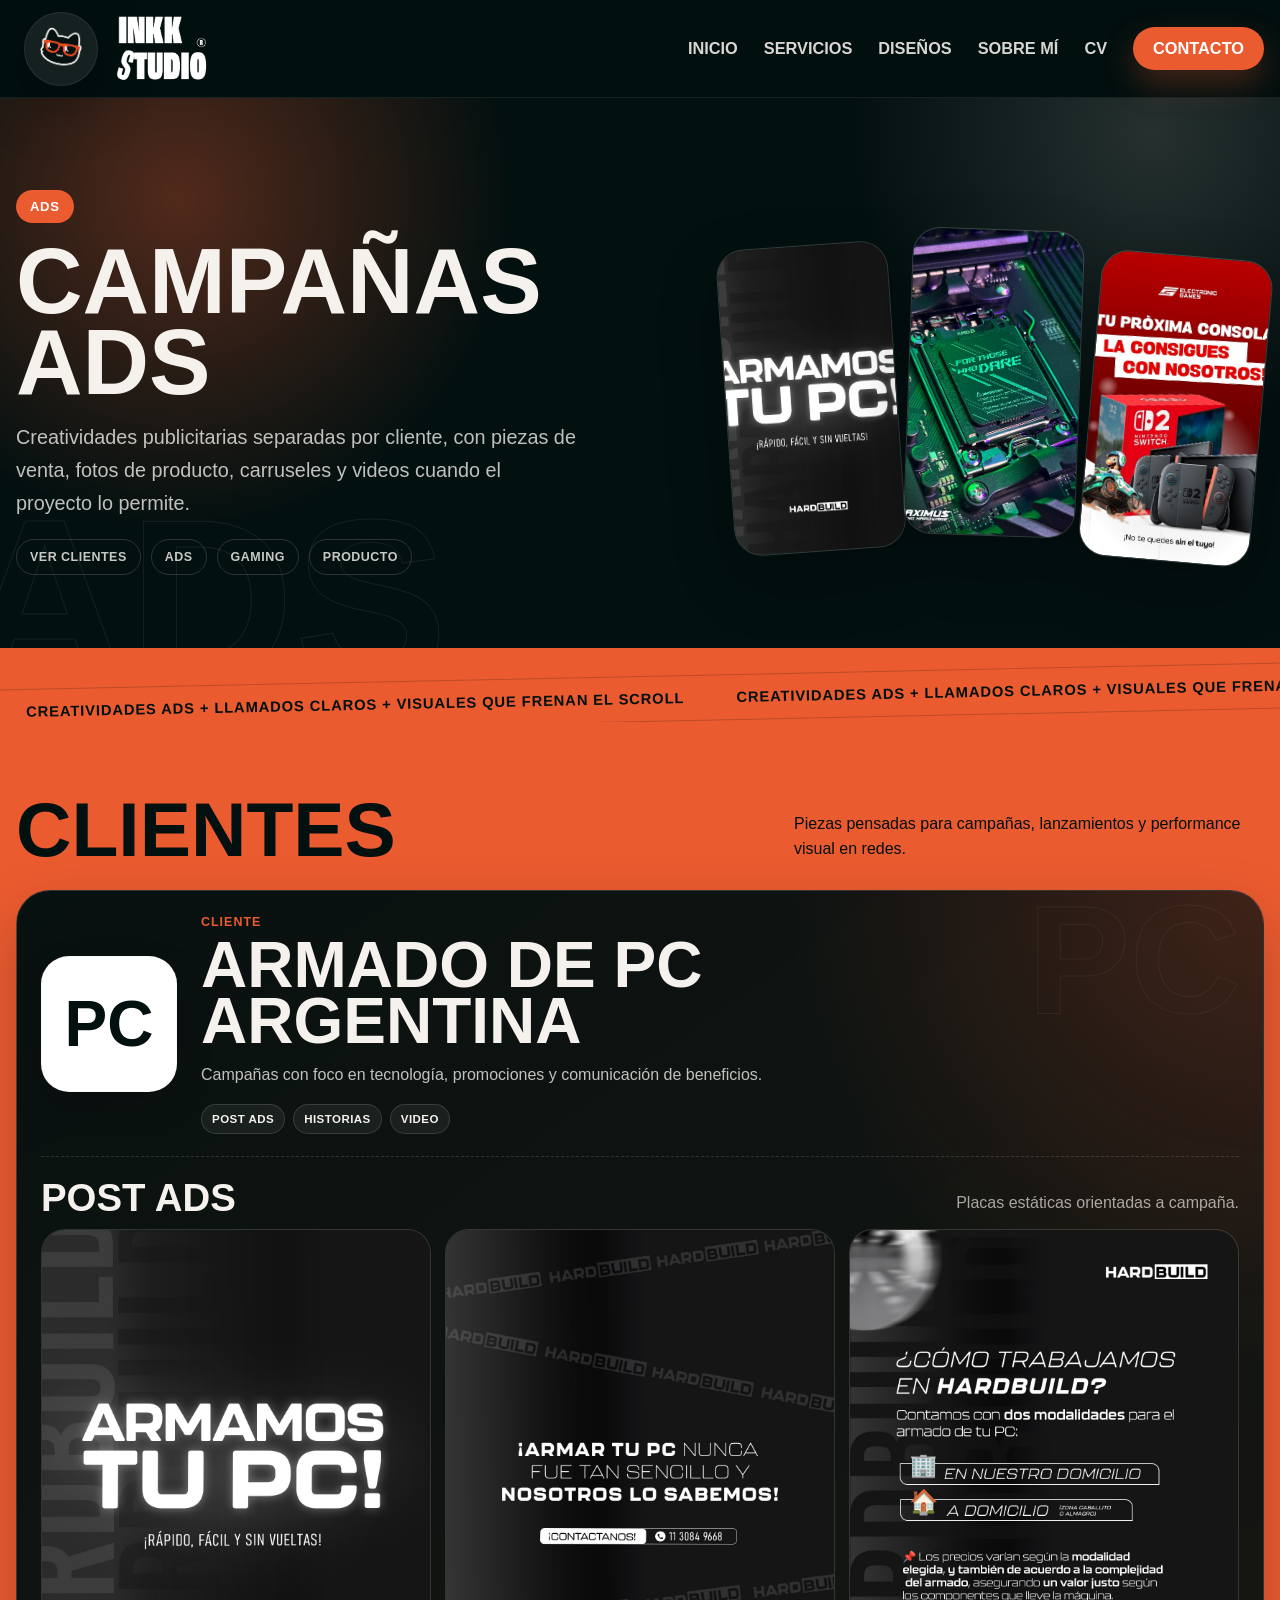
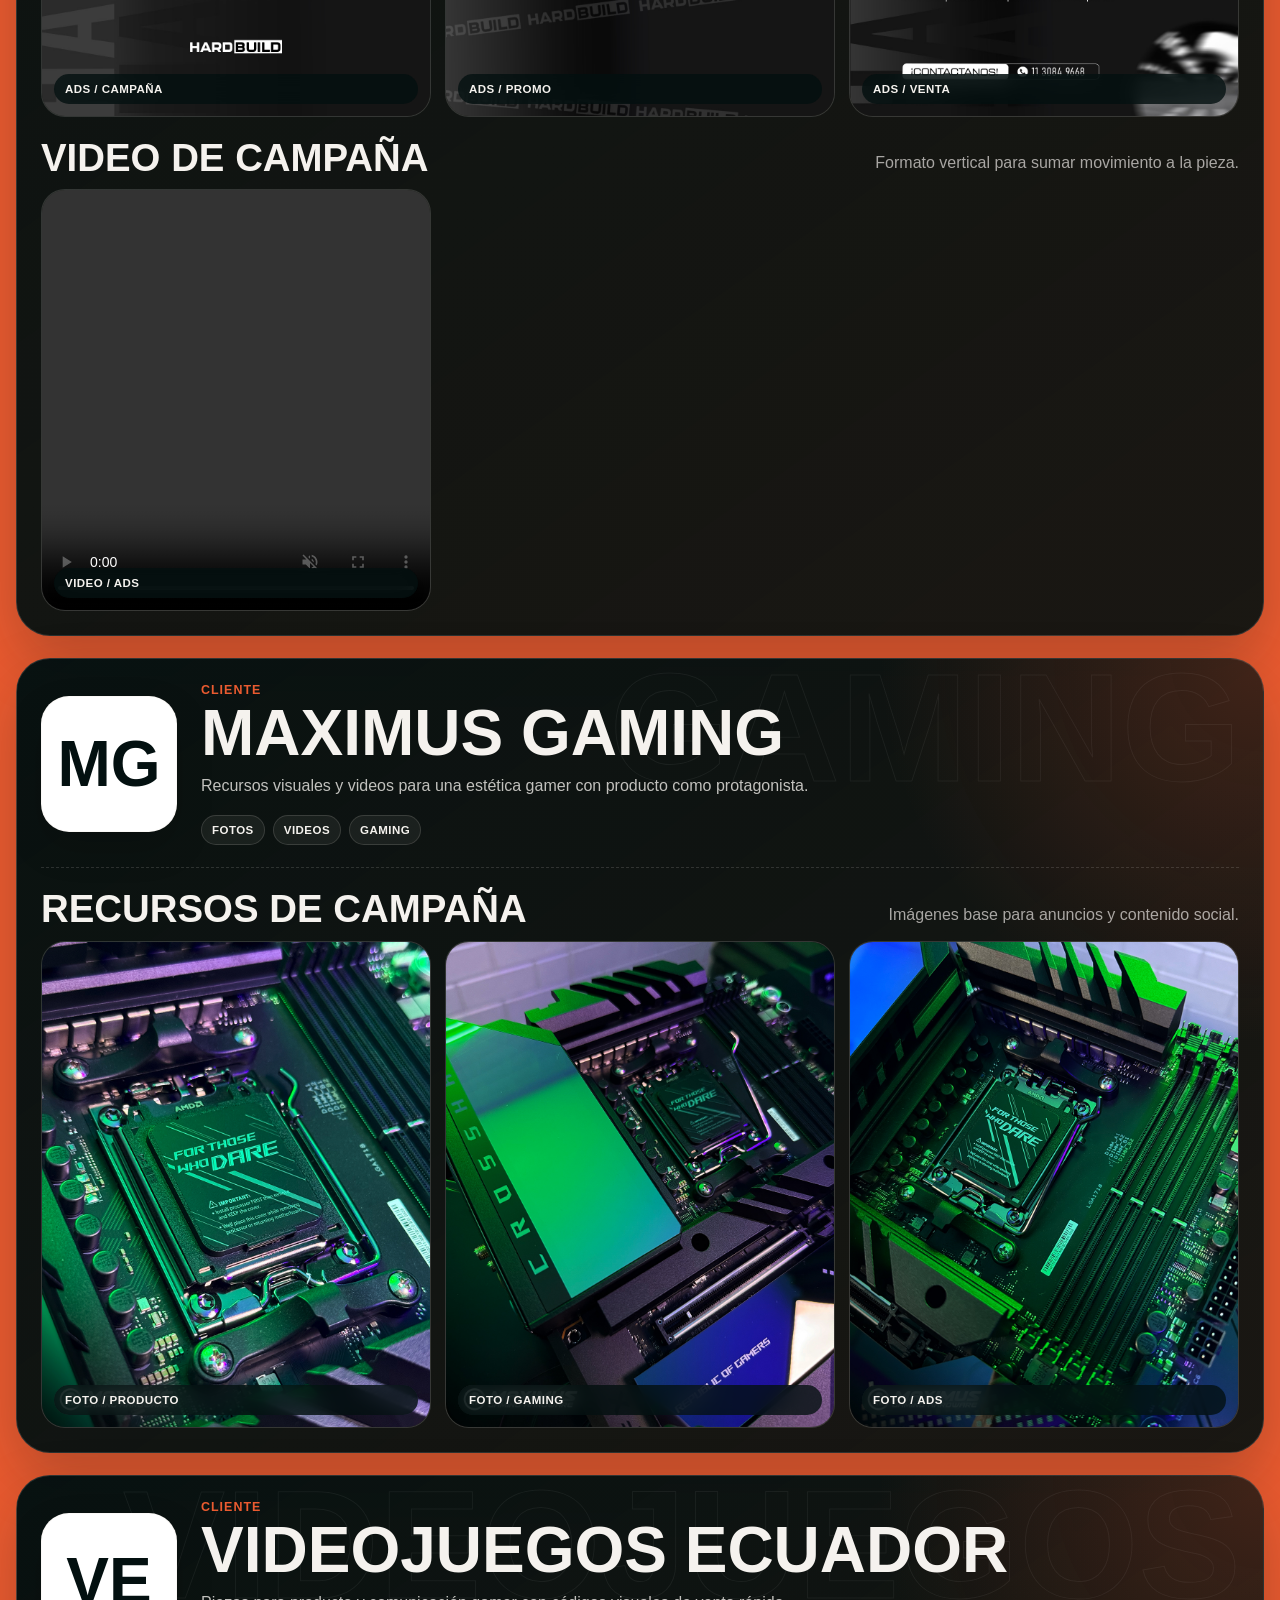
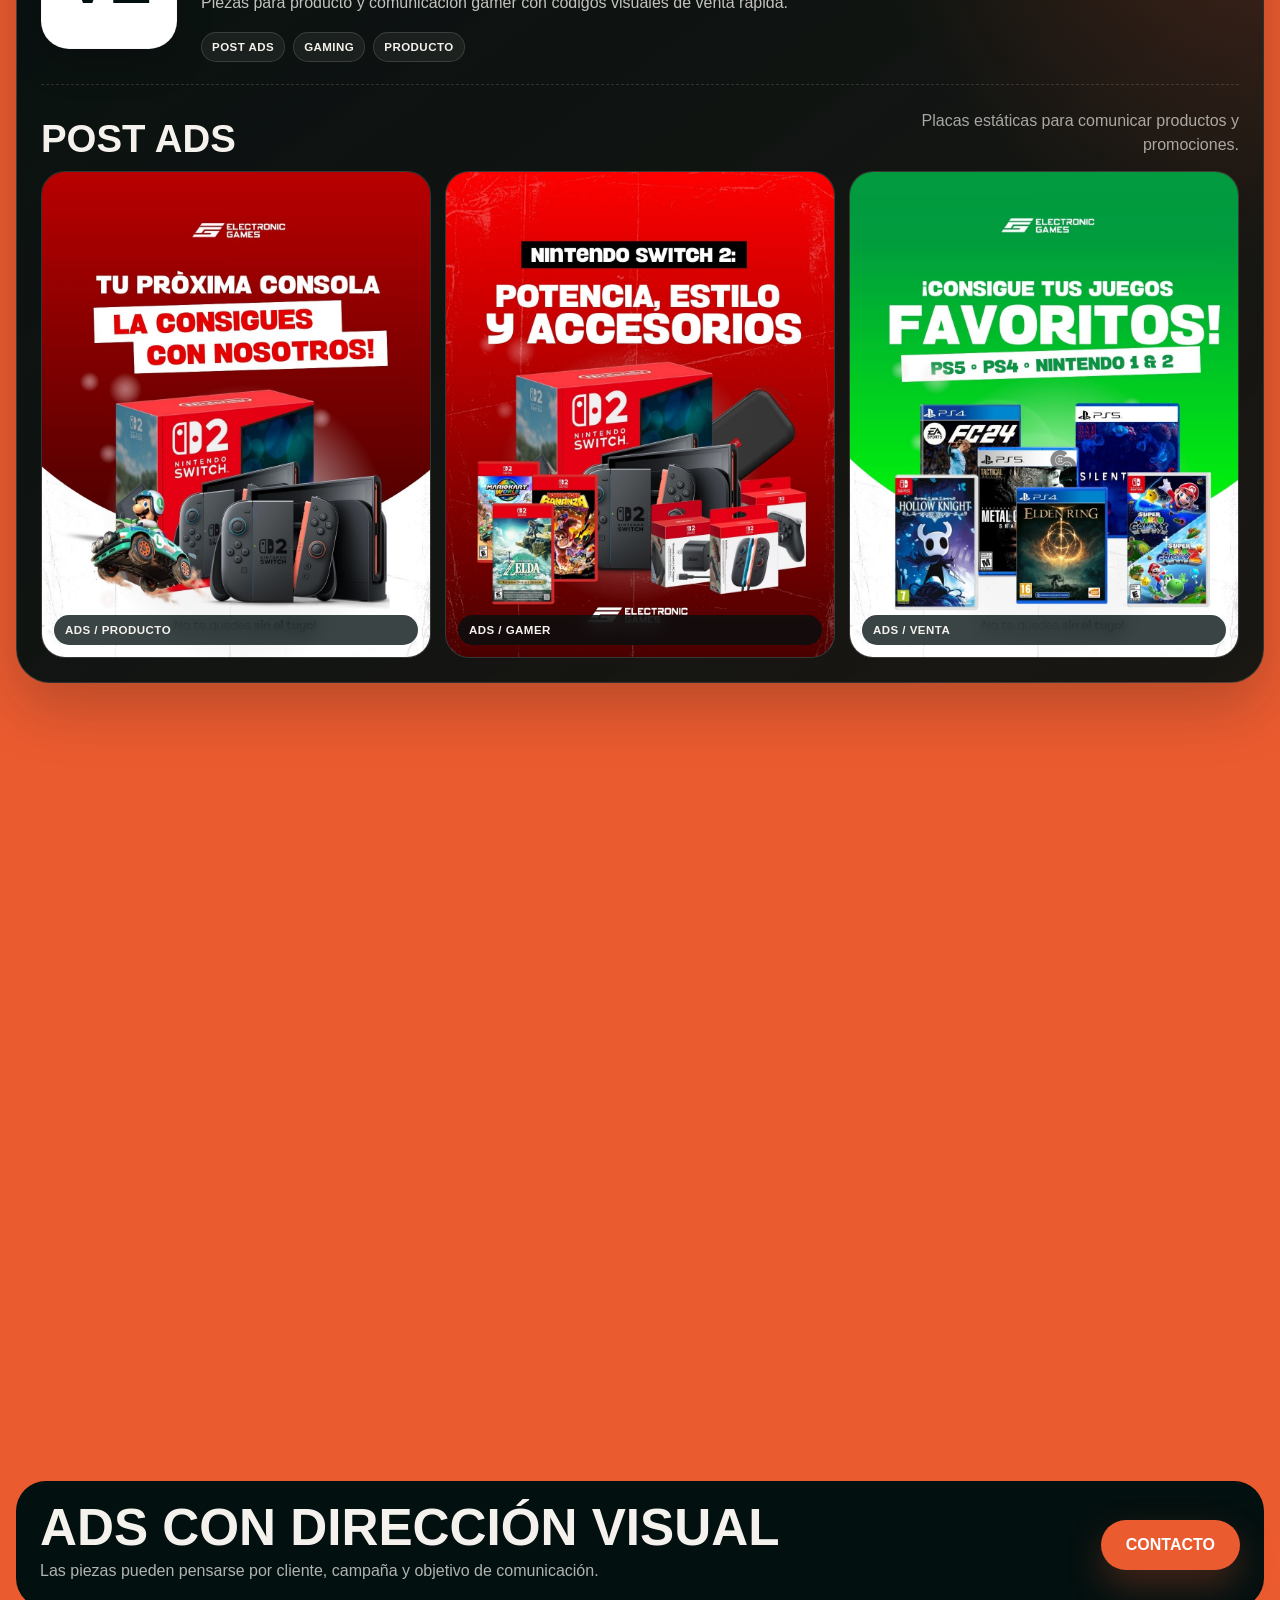
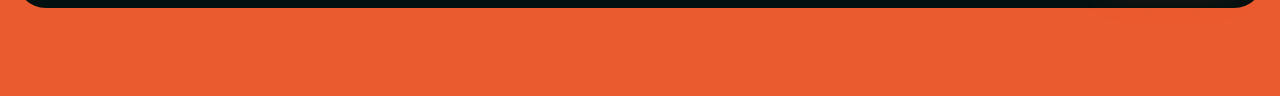
==== servicios/campanas-ads.html @ b358d3f7 "commit inicial" ====
<!DOCTYPE html>
<html lang="es">
<head>
  <meta charset="UTF-8">
  <meta name="viewport" content="width=device-width, initial-scale=1.0">
  <title>Campañas Ads | Inkkstudios_</title>
  <link rel="stylesheet" href="../css/style.css">
  <link rel="stylesheet" href="../css/service-page.css">
</head>
<body class="service-detail">
  <header class="site-header">
    <div class="container nav">
      <a href="../index.html#inicio" class="brand">
        <div class="brand-logo">
          <img src="../assets/gato.png" alt="Logo Inkkstudios_">
        </div>
        <div class="brand-name">
          <img src="../assets/Logo Blanco.png" alt="Inkkstudios_" class="brand-wordmark">
        </div>
      </a>

      <nav class="nav-links">
        <a href="../index.html#inicio">inicio</a>
        <a href="../index.html#servicios">servicios</a>
        <a href="../index.html#disenos">diseños</a>
        <a href="../index.html#sobre-mi">sobre mí</a>
        <a href="../index.html#sobre-mi">cv</a>
        <a href="../index.html#contacto" class="btn-nav">contacto</a>
      </nav>
    </div>
  </header>

  <main>
    <section class="service-hero" data-label="ads">
      <div class="container service-hero-inner">
        <div class="reveal-left">
          <span class="service-eyebrow">ads</span>
          <h1>campañas ads</h1>
          <p>creatividades publicitarias separadas por cliente, con piezas de venta, fotos de producto, carruseles y videos cuando el proyecto lo permite.</p>
          <div class="service-hero-actions">
            <a href="#clientes" class="service-pill">ver clientes</a>
            <span class="service-pill">ads</span>
            <span class="service-pill">gaming</span>
            <span class="service-pill">producto</span>
          </div>
        </div>
        <div class="service-hero-preview reveal-right" aria-hidden="true">
          <img src="../assets/proyectos/Armado de pc (Arg)/Post/1.jpg" alt="">
          <img src="../assets/proyectos/Maximus gaming (Argentina)/fotos/1.jpg" alt="">
          <img src="../assets/proyectos/Videojuegos (Ecuador)/Post/1.jpg" alt="">
        </div>
      </div>
    </section>

    <section class="service-note" aria-hidden="true">
      <div class="service-note-strip">
        <div class="service-note-track">
          <span>creatividades ads + llamados claros + visuales que frenan el scroll</span>
          <span>creatividades ads + llamados claros + visuales que frenan el scroll</span>
          <span>creatividades ads + llamados claros + visuales que frenan el scroll</span>
          <span>creatividades ads + llamados claros + visuales que frenan el scroll</span>
        </div>
      </div>
    </section>

    <section class="service-clients" id="clientes">
      <div class="container">
        <div class="service-gallery-head reveal">
          <h2>clientes</h2>
          <p>piezas pensadas para campañas, lanzamientos y performance visual en redes.</p>
        </div>

        <article class="client-work reveal" data-client="pc">
          <div class="client-head">
            <div class="client-logo-slot"><span>PC</span></div>
            <div class="client-copy">
              <span class="client-kicker">cliente</span>
              <h2>Armado de PC Argentina</h2>
              <p>campañas con foco en tecnología, promociones y comunicación de beneficios.</p>
              <div class="client-tags">
                <span>post ads</span>
                <span>historias</span>
                <span>video</span>
              </div>
            </div>
          </div>
          <div class="client-block">
            <div class="client-block-title">
              <h3>post ads</h3>
              <p>placas estáticas orientadas a campaña.</p>
            </div>
            <div class="work-grid">
              <figure class="work-card tall">
                <img src="../assets/proyectos/Armado de pc (Arg)/Post/1.jpg" alt="Campaña armado de PC" loading="lazy">
                <figcaption>ads / campaña</figcaption>
              </figure>
              <figure class="work-card">
                <img src="../assets/proyectos/Armado de pc (Arg)/Post/2.jpg" alt="Post campaña PC" loading="lazy">
                <figcaption>ads / promo</figcaption>
              </figure>
              <figure class="work-card">
                <img src="../assets/proyectos/Armado de pc (Arg)/Post/4.jpg" alt="Creatividad campaña PC" loading="lazy">
                <figcaption>ads / venta</figcaption>
              </figure>
            </div>
          </div>
          <div class="client-block">
            <div class="client-block-title">
              <h3>video de campaña</h3>
              <p>formato vertical para sumar movimiento a la pieza.</p>
            </div>
            <div class="work-grid video-grid">
              <figure class="work-card">
                <video controls playsinline preload="auto">
                  <source src="../assets/proyectos/Armado de pc (Arg)/Video/1080 x 1920 (1).mp4" type="video/mp4">
                </video>
                <figcaption>video / ads</figcaption>
              </figure>
            </div>
          </div>
        </article>

        <article class="client-work reveal" data-client="gaming">
          <div class="client-head">
            <div class="client-logo-slot"><span>MG</span></div>
            <div class="client-copy">
              <span class="client-kicker">cliente</span>
              <h2>Maximus Gaming</h2>
              <p>recursos visuales y videos para una estética gamer con producto como protagonista.</p>
              <div class="client-tags">
                <span>fotos</span>
                <span>videos</span>
                <span>gaming</span>
              </div>
            </div>
          </div>
          <div class="client-block">
            <div class="client-block-title">
              <h3>recursos de campaña</h3>
              <p>imágenes base para anuncios y contenido social.</p>
            </div>
            <div class="work-grid">
              <figure class="work-card">
                <img src="../assets/proyectos/Maximus gaming (Argentina)/fotos/1.jpg" alt="Foto campaña gaming" loading="lazy">
                <figcaption>foto / producto</figcaption>
              </figure>
              <figure class="work-card">
                <img src="../assets/proyectos/Maximus gaming (Argentina)/fotos/2.jpg" alt="Foto gaming" loading="lazy">
                <figcaption>foto / gaming</figcaption>
              </figure>
              <figure class="work-card">
                <img src="../assets/proyectos/Maximus gaming (Argentina)/fotos/3.jpg" alt="Foto producto gaming" loading="lazy">
                <figcaption>foto / ads</figcaption>
              </figure>
            </div>
          </div>
        </article>

        <article class="client-work reveal" data-client="videojuegos">
          <div class="client-head">
            <div class="client-logo-slot"><span>VE</span></div>
            <div class="client-copy">
              <span class="client-kicker">cliente</span>
              <h2>Videojuegos Ecuador</h2>
              <p>piezas para producto y comunicación gamer con códigos visuales de venta rápida.</p>
              <div class="client-tags">
                <span>post ads</span>
                <span>gaming</span>
                <span>producto</span>
              </div>
            </div>
          </div>
          <div class="client-block">
            <div class="client-block-title">
              <h3>post ads</h3>
              <p>placas estáticas para comunicar productos y promociones.</p>
            </div>
            <div class="work-grid">
              <figure class="work-card">
                <img src="../assets/proyectos/Videojuegos (Ecuador)/Post/1.jpg" alt="Post videojuegos Ecuador" loading="lazy">
                <figcaption>ads / producto</figcaption>
              </figure>
              <figure class="work-card">
                <img src="../assets/proyectos/Videojuegos (Ecuador)/Post/2.jpg" alt="Post gaming Ecuador" loading="lazy">
                <figcaption>ads / gamer</figcaption>
              </figure>
              <figure class="work-card">
                <img src="../assets/proyectos/Videojuegos (Ecuador)/Post/5.jpg" alt="Post producto videojuegos" loading="lazy">
                <figcaption>ads / venta</figcaption>
              </figure>
            </div>
          </div>
        </article>

        <article class="client-work reveal" data-client="carrusel">
          <div class="client-head">
            <div class="client-logo-slot"><span>VA</span></div>
            <div class="client-copy">
              <span class="client-kicker">cliente</span>
              <h2>Videojuegos Argentina</h2>
              <p>carruseles de campaña agrupados en una misma tarjeta para leer el flujo de slides.</p>
              <div class="client-tags">
                <span>carrusel</span>
                <span>slice</span>
                <span>campaña</span>
              </div>
            </div>
          </div>
          <div class="client-block">
            <div class="client-block-title">
              <h3>carrusel de campaña</h3>
              <p>varios slides pertenecen al mismo post.</p>
            </div>
            <div class="work-grid">
              <figure class="work-card wide carousel-card">
                <div class="carousel-strip">
                  <img src="../assets/proyectos/Videojuegos (arg) (1)/Post/Carrusel 4/Sin-título-1_01.jpg" alt="Slice 1 carrusel campaña" loading="lazy">
                  <img src="../assets/proyectos/Videojuegos (arg) (1)/Post/Carrusel 4/Sin-título-1_02.jpg" alt="Slice 2 carrusel campaña" loading="lazy">
                  <img src="../assets/proyectos/Videojuegos (arg) (1)/Post/Carrusel 4/Sin-título-1_03.jpg" alt="Slice 3 carrusel campaña" loading="lazy">
                  <img src="../assets/proyectos/Videojuegos (arg) (1)/Post/Carrusel 4/Sin-título-1_04.jpg" alt="Slice 4 carrusel campaña" loading="lazy">
                </div>
                <figcaption>carrusel / campaña</figcaption>
              </figure>
            </div>
          </div>
        </article>
      </div>
    </section>

    <section class="service-end">
      <div class="container">
        <div class="service-end-box">
          <div>
            <h2>ads con dirección visual</h2>
            <p>las piezas pueden pensarse por cliente, campaña y objetivo de comunicación.</p>
          </div>
          <a href="../index.html#contacto" class="btn btn-primary">contacto</a>
        </div>
      </div>
    </section>
  </main>

  <script src="../js/service-page.js"></script>
</body>
</html>
---- css/style.css ----
:root{
      --primary:#eb5b30;
      --dark:#031010;
      --light:#f5f2ee;
      --gray:#565555;
      --white:#ffffff;
      --surface:rgba(245,242,238,0.04);
      --border:rgba(245,242,238,0.08);
      --shadow:0 20px 60px rgba(0,0,0,0.28);
      --radius:28px;
      --transition:0.35s ease;
      --max-width:1320px;
      --header-h:88px;

      --font-title:"Roc Grotesk Condensed Heavy","Impact","Haettenschweiler","Arial Narrow",sans-serif;
      --font-subtitle:"Roc Grotesk Condensed Medium","Arial Narrow","Segoe UI Condensed","Roboto Condensed",sans-serif;
      --font-body:"Roc Grotesk Condensed Light","Segoe UI",Arial,sans-serif;

      --weight-title:900;
      --weight-subtitle:600;
      --weight-body:400;
    }

    *{
      margin:0;
      padding:0;
      box-sizing:border-box;
    }

    html{
      scroll-behavior:smooth;
    }

    body{
      font-family:var(--font-body);
      font-weight:var(--weight-body);
      background:var(--dark);
      color:var(--light);
      overflow-x:hidden;
      text-rendering:optimizeLegibility;
    }

    a{
      color:inherit;
      text-decoration:none;
    }

    img, video{
      display:block;
      max-width:100%;
    }

    p::first-letter{
      text-transform:uppercase;
    }

    .container{
      width:min(100% - 32px, var(--max-width));
      margin:0 auto;
    }

    /* Fondo */
    .bg-grid{
      position:fixed;
      inset:0;
      pointer-events:none;
      z-index:-4;
      background-image:
        linear-gradient(rgba(245,242,238,0.03) 1px, transparent 1px),
        linear-gradient(90deg, rgba(245,242,238,0.03) 1px, transparent 1px);
      background-size:38px 38px;
    }

    .blob{
      position:fixed;
      border-radius:50%;
      filter:blur(95px);
      opacity:0.22;
      pointer-events:none;
      z-index:-3;
      animation:blobFloat 10s ease-in-out infinite;
    }

    .blob.one{
      width:340px;
      height:340px;
      background:rgba(235,91,48,0.55);
      top:4%;
      left:-100px;
    }

    .blob.two{
      width:280px;
      height:280px;
      background:rgba(235,91,48,0.22);
      bottom:6%;
      right:-60px;
      animation-delay:1.2s;
    }

    .astronaut-rig{
      --astronaut-start:var(--header-h);
      --astronaut-y:0px;
      --astronaut-rope:42px;
      position:fixed;
      top:var(--astronaut-start);
      right:clamp(12px, 4vw, 70px);
      z-index:4;
      width:clamp(104px, 13vw, 196px);
      height:0;
      pointer-events:none;
    }

    .astronaut-rope{
      position:absolute;
      top:calc(var(--astronaut-start) * -1);
      left:50%;
      width:4px;
      height:calc(var(--astronaut-start) + var(--astronaut-rope));
      border-radius:999px;
      background:linear-gradient(
        180deg,
        rgba(245,242,238,0.18),
        rgba(245,242,238,0.86) 16%,
        rgba(235,91,48,0.92)
      );
      box-shadow:0 0 0 6px rgba(245,242,238,0.04);
      transform:translateX(-50%);
    }

    .scroll-astronaut{
      position:absolute;
      top:0;
      left:50%;
      width:100%;
      opacity:.82;
      filter:drop-shadow(0 24px 32px rgba(0,0,0,0.28));
      animation:astronautFloat 5.2s ease-in-out infinite;
      transform-origin:top center;
    }

    .scroll-astronaut img{
      width:100%;
      height:auto;
    }

    @keyframes blobFloat{
      0%,100%{transform:translate(0,0) scale(1);}
      50%{transform:translate(24px,-20px) scale(1.08);}
    }

    @keyframes astronautFloat{
      0%,100%{
        transform:
          translate3d(-50%, var(--astronaut-y), 0)
          rotate(-2deg);
      }
      50%{
        transform:
          translate3d(-50%, calc(var(--astronaut-y) - 13px), 0)
          rotate(2deg);
      }
    }

    /* Animaciones scroll */
    .reveal{
      opacity:0;
      transform:translateY(56px);
      transition:opacity .9s ease, transform .9s ease;
      will-change:opacity, transform;
    }

    .reveal-left{
      opacity:0;
      transform:translateX(-56px);
      transition:opacity .9s ease, transform .9s ease;
      will-change:opacity, transform;
    }

    .reveal-right{
      opacity:0;
      transform:translateX(56px);
      transition:opacity .9s ease, transform .9s ease;
      will-change:opacity, transform;
    }

    .reveal-scale{
      opacity:0;
      transform:scale(.94);
      transition:opacity .9s ease, transform .9s ease;
      will-change:opacity, transform;
    }

    .visible{
      opacity:1 !important;
      transform:none !important;
    }

    .delay-1{ transition-delay:.08s; }
    .delay-2{ transition-delay:.16s; }
    .delay-3{ transition-delay:.24s; }
    .delay-4{ transition-delay:.32s; }

    /* Header */
    .site-header{
      position:sticky;
      top:0;
      z-index:100;
      min-height:var(--header-h);
      backdrop-filter:blur(14px);
      background:rgba(3,16,16,0.82);
      border-bottom:1px solid var(--border);
    }

    .nav{
      min-height:var(--header-h);
      display:flex;
      align-items:center;
      justify-content:space-between;
      gap:24px;
    }

    .brand{
      display:flex;
      align-items:center;
      gap:14px;
      min-width:0;
      margin-left:8px;
    }

    .brand-logo{
      width:74px;
      height:74px;
      padding:5px;
      border-radius:50%;
      display:flex;
      align-items:center;
      justify-content:center;
      overflow:hidden;
      background:rgba(245,242,238,0.08);
      border:1px solid var(--border);
      box-shadow:var(--shadow);
      flex-shrink:0;
    }

    .brand-logo img{
      width:184%;
      height:184%;
      object-fit:contain;
      display:block;
    }

    .brand-name{
      line-height:0;
      display:flex;
      align-items:center;
    }

    .brand-wordmark{
      display:block;
      width:min(100px, 22vw);
      max-width:none;
      height:auto;
      filter:brightness(0) invert(1);
    }

    .brand-name span{
      display:block;
      margin-top:4px;
      font-family:var(--font-subtitle);
      font-weight:var(--weight-subtitle);
      font-size:.82rem;
      color:rgba(245,242,238,0.72);
      text-transform:lowercase;
      letter-spacing:.08em;
    }

    .nav-links{
      display:flex;
      align-items:center;
      gap:26px;
      flex-wrap:wrap;
    }

    .nav-links a{
      font-family:var(--font-subtitle);
      font-weight:var(--weight-subtitle);
      color:rgba(245,242,238,0.88);
      font-size:1.02rem;
      transition:var(--transition);
      text-transform:uppercase;
    }

    .nav-links a:hover{
      color:var(--primary);
    }

    .btn-nav{
      padding:12px 20px;
      border-radius:999px;
      background:var(--primary);
      color:var(--white) !important;
      box-shadow:0 14px 32px rgba(235,91,48,0.28);
    }

    /* Hero */
    .hero{
      min-height:calc(100vh - var(--header-h));
      display:grid;
      align-items:center;
      padding:50px 0 90px;
      position:relative;
      overflow:hidden;
    }

    .hero::before{
      content:"";
      position:absolute;
      inset:0;
      pointer-events:none;
      background:
        radial-gradient(circle at 15% 16%, rgba(235,91,48,0.17), transparent 22%),
        radial-gradient(circle at 80% 70%, rgba(235,91,48,0.10), transparent 20%);
    }

    .hero-wrap{
      position:relative;
      z-index:2;
      display:grid;
      grid-template-columns:1.08fr 0.92fr;
      gap:42px;
      align-items:center;
    }

    .scroll-cue{
      grid-column:1 / -1;
      justify-self:center;
      display:inline-flex;
      flex-direction:column;
      align-items:center;
      gap:8px;
      margin-top:6px;
      font-family:var(--font-subtitle);
      font-weight:var(--weight-subtitle);
      font-size:.92rem;
      color:rgba(245,242,238,0.72);
      text-transform:uppercase;
      transition:var(--transition);
    }

    .scroll-cue:hover{
      color:var(--primary);
      transform:translateY(3px);
    }

    .scroll-arrow{
      width:15px;
      height:15px;
      border-right:2px solid currentColor;
      border-bottom:2px solid currentColor;
      transform:rotate(45deg);
      animation:scrollCue 1.4s ease-in-out infinite;
    }

    @keyframes scrollCue{
      0%,100%{opacity:.35; transform:translateY(0) rotate(45deg);}
      50%{opacity:1; transform:translateY(7px) rotate(45deg);}
    }

    .hero-marquee{
      grid-column:1 / -1;
      width:100vw;
      margin:10px calc(50% - 50vw) 0;
      overflow:hidden;
      background:var(--primary);
      color:var(--white);
      border-top:1px solid rgba(255,255,255,0.22);
      border-bottom:1px solid rgba(3,16,16,0.18);
      box-shadow:0 18px 36px rgba(0,0,0,0.22);
      transform:rotate(-1deg);
    }

    .hero-marquee-track{
      display:flex;
      width:max-content;
      animation:heroMarquee 22s linear infinite;
      will-change:transform;
    }

    .hero-marquee span{
      flex:0 0 auto;
      padding:14px 28px;
      font-family:var(--font-title);
      font-weight:var(--weight-title);
      font-size:clamp(1.35rem, 2.8vw, 2.4rem);
      line-height:1;
      text-transform:uppercase;
      white-space:nowrap;
    }

    .hero-marquee span::after{
      content:"/";
      margin-left:28px;
      color:rgba(255,255,255,0.62);
    }

    @keyframes heroMarquee{
      from{transform:translateX(0);}
      to{transform:translateX(-50%);}
    }

    .hero-kicker{
      display:inline-flex;
      align-items:center;
      gap:10px;
      padding:9px 14px;
      border-radius:999px;
      background:rgba(245,242,238,0.035);
      border:1px solid rgba(245,242,238,0.12);
      margin-bottom:14px;
      font-family:var(--font-subtitle);
      font-weight:var(--weight-subtitle);
      font-size:.86rem;
      text-transform:uppercase;
      color:rgba(245,242,238,0.74);
      letter-spacing:.08em;
    }

    .hero-kicker::before{
      content:"";
      width:10px;
      height:10px;
      border-radius:50%;
      background:var(--primary);
      box-shadow:0 0 0 8px rgba(235,91,48,0.14);
    }

    .hero-copy{
      position:relative;
    }

    .hero-slogan{
      position:absolute;
      top:4px;
      right:-122px;
      z-index:3;
      display:inline-block;
      width:fit-content;
      max-width:220px;
      color:var(--primary);
      margin:0;
      padding:8px 14px;
      border:2px solid currentColor;
      border-radius:999px;
      font-family:var(--font-title);
      font-weight:var(--weight-title);
      font-size:1.15rem;
      line-height:.95;
      text-align:center;
      text-transform:uppercase;
      text-shadow:2px 2px 0 rgba(3,16,16,0.92);
      box-shadow:4px 4px 0 rgba(235,91,48,0.26);
      transform:rotate(-8deg);
    }

    .hero-slogan::before,
    .hero-slogan::after{
      content:"";
      position:absolute;
      border-radius:50%;
      background:currentColor;
      opacity:.75;
    }

    .hero-slogan::before{
      width:7px;
      height:7px;
      left:14px;
      bottom:-11px;
    }

    .hero-slogan::after{
      width:5px;
      height:5px;
      right:22px;
      top:-9px;
    }

    .hero-title{
      display:flex;
      flex-direction:column;
      align-items:flex-start;
      gap:0;
      margin-bottom:20px;
      perspective:900px;
    }

    .title-line{
      display:block;
      font-family:var(--font-title);
      font-weight:var(--weight-title);
      font-size:clamp(4rem, 10vw, 8.4rem);
      line-height:.88;
      letter-spacing:0;
      text-transform:uppercase;
      transform-origin:left center;
      text-shadow:0 10px 0 rgba(235,91,48,0.08);
    }

    .hero-copy.visible .title-line{
      animation:titleKick .72s cubic-bezier(.2, 1.25, .32, 1) both;
    }

    .hero-copy.visible .title-line:nth-child(1){ animation-delay:.08s; }
    .hero-copy.visible .title-line:nth-child(2){ animation-delay:.2s; }
    .hero-copy.visible .title-line:nth-child(3){ animation-delay:.32s; }
    .hero-copy.visible .title-line:nth-child(4){ animation-delay:.44s; }

    .title-bold{
      font-family:var(--font-title);
    }

    .title-line.accent{
      color:var(--primary);
    }

    .typing-line{
      width:fit-content;
      position:relative;
      z-index:0;
    }

    .typing-line::before{
      content:"";
      position:absolute;
      left:-.08em;
      right:-.08em;
      bottom:.08em;
      z-index:-1;
      height:.24em;
      border-radius:999px;
      background:rgba(235,91,48,0.22);
      transform:scaleX(0) rotate(-1.5deg);
      transform-origin:left center;
    }

    .typing-line.accent::before{
      background:rgba(245,242,238,0.16);
    }

    .hero-copy.visible .typing-line::before{
      animation:titleSwipe .7s ease-out .58s both;
    }

    .typing-text{
      display:inline-block;
      position:relative;
      white-space:nowrap;
      padding-right:0;
    }

    .typing-1{
      --title-tilt:-2deg;
      transform:rotate(var(--title-tilt));
    }

    .typing-2{
      --title-tilt:0deg;
      color:var(--primary);
    }

    .hero-copy.visible .typing-text{
      animation:titlePulse 2.6s ease-in-out 1.1s infinite;
    }

    @keyframes titleKick{
      0%{
        opacity:0;
        transform:translateX(-42px) rotate(-5deg) scale(.9);
        filter:blur(4px);
      }
      62%{
        opacity:1;
        transform:translateX(8px) rotate(1.5deg) scale(1.05);
        filter:blur(0);
      }
      100%{
        opacity:1;
        transform:translateX(0) rotate(0) scale(1);
        filter:blur(0);
      }
    }

    @keyframes titleSwipe{
      0%{transform:scaleX(0) rotate(-1.5deg);}
      100%{transform:scaleX(1) rotate(-1.5deg);}
    }

    @keyframes titlePulse{
      0%,100%{
        transform:translateY(0) rotate(var(--title-tilt, 0deg));
        text-shadow:0 0 0 rgba(235,91,48,0);
      }
      50%{
        transform:translateY(-4px) rotate(var(--title-tilt, 0deg));
        text-shadow:0 0 24px rgba(235,91,48,0.44);
      }
    }

    .hero-copy p{
      font-family:var(--font-body);
      font-size:1.1rem;
      line-height:1.75;
      color:rgba(245,242,238,0.82);
      max-width:650px;
      text-transform:lowercase;
      margin-bottom:26px;
    }

    .hero-actions{
      display:flex;
      flex-wrap:wrap;
      gap:14px;
    }

    .btn{
      display:inline-flex;
      align-items:center;
      justify-content:center;
      padding:15px 24px;
      border-radius:999px;
      font-family:var(--font-subtitle);
      font-weight:var(--weight-subtitle);
      text-transform:uppercase;
      font-size:1rem;
      transition:var(--transition);
      border:1px solid transparent;
    }

    .btn-primary{
      background:var(--primary);
      color:var(--white);
      box-shadow:0 16px 36px rgba(235,91,48,0.28);
    }

    .btn-primary:hover{
      transform:translateY(-3px);
    }

    .btn-secondary{
      background:rgba(245,242,238,0.04);
      border-color:rgba(245,242,238,0.12);
      color:var(--light);
    }

    .btn-secondary:hover{
      color:var(--primary);
      border-color:var(--primary);
      transform:translateY(-3px);
    }

    .hero-visual{
      display:flex;
      flex-direction:column;
      gap:18px;
    }

    .hero-tags{
      display:flex;
      flex-wrap:wrap;
      gap:12px;
      justify-content:center;
    }

    .hero-tags span{
      padding:10px 14px;
      border-radius:999px;
      background:rgba(245,242,238,0.05);
      border:1px solid rgba(245,242,238,0.08);
      font-family:var(--font-subtitle);
      font-weight:var(--weight-subtitle);
      text-transform:uppercase;
      color:rgba(245,242,238,0.88);
    }

    .hero-card{
      min-height:390px;
      border-radius:34px;
      padding:18px;
      position:relative;
      overflow:visible;
      background:
        radial-gradient(circle at top left, rgba(235,91,48,0.22), transparent 32%),
        linear-gradient(145deg, rgba(245,242,238,0.07), rgba(245,242,238,0.02));
      border:1px solid rgba(245,242,238,0.08);
      box-shadow:var(--shadow);
    }

    .hero-card::before{
      content:"";
      position:absolute;
      inset:16px;
      border:1px dashed rgba(245,242,238,0.14);
      border-radius:24px;
    }

    .hero-card-content{
      position:relative;
      z-index:2;
      height:100%;
      display:flex;
      flex-direction:column;
      justify-content:space-between;
      gap:14px;
    }

    .label{
      display:inline-block;
      padding:8px 12px;
      border-radius:999px;
      background:var(--primary);
      color:var(--white);
      font-family:var(--font-subtitle);
      font-weight:var(--weight-subtitle);
      text-transform:uppercase;
      font-size:.78rem;
      width:fit-content;
    }

    .hero-card .label{
      margin-top:10px;
      margin-left:12px;
      align-self:flex-start;
    }

    .hero-logo{
      min-height:160px;
      display:flex;
      align-items:center;
      justify-content:center;
    }

    .hero-logo img{
      max-width:280px;
      filter:drop-shadow(0 20px 40px rgba(0,0,0,0.35));
      animation:floatSoft 4s ease-in-out infinite;
    }

    .hero-stamp{
      position:absolute;
      right:-34px;
      top:-38px;
      z-index:5;
      width:156px;
      height:156px;
      pointer-events:none;
      filter:drop-shadow(0 14px 24px rgba(0,0,0,0.34));
      animation:stampSpin 18s linear infinite;
      transform-origin:center;
    }

    @keyframes stampSpin{
      from{transform:rotate(0deg);}
      to{transform:rotate(360deg);}
    }

    @keyframes floatSoft{
      0%,100%{transform:translateY(0);}
      50%{transform:translateY(-10px);}
    }

    .hero-card-bottom{
      text-align:center;
    }

    /* Sections */
    section{
      position:relative;
      z-index:2;
      scroll-margin-top:110px;
    }

    .section-head{
      display:flex;
      justify-content:space-between;
      align-items:end;
      gap:24px;
      margin-bottom:38px;
      flex-wrap:wrap;
    }

    .section-head h2{
      font-family:var(--font-title);
      font-weight:var(--weight-title);
      font-size:clamp(3rem, 7vw, 6rem);
      line-height:.9;
      text-transform:uppercase;
    }

    .section-head p{
      max-width:560px;
      font-family:var(--font-body);
      font-size:1rem;
      line-height:1.7;
      text-transform:lowercase;
    }

    /* Puente creativo */
    .creative-bridge{
      padding:28px 0 70px;
      overflow:hidden;
      background:
        radial-gradient(circle at 18% 26%, rgba(235,91,48,0.13), transparent 26%),
        linear-gradient(180deg, transparent, rgba(245,242,238,0.025));
    }

    .bridge-tape{
      position:relative;
      z-index:3;
      width:100vw;
      margin:0 calc(50% - 50vw) 14px;
      overflow:hidden;
      border-top:1px solid rgba(245,242,238,0.1);
      border-bottom:1px solid rgba(245,242,238,0.1);
      background:var(--primary);
      box-shadow:0 16px 32px rgba(0,0,0,0.18);
      transform:rotate(-2.5deg);
    }

    .bridge-tape-track{
      display:flex;
      width:max-content;
      animation:bridgeTapeMove 24s linear infinite;
    }

    .bridge-tape span{
      flex:0 0 auto;
      padding:12px 26px;
      font-family:var(--font-subtitle);
      font-weight:var(--weight-subtitle);
      color:var(--white);
      text-transform:uppercase;
      white-space:nowrap;
    }

    .bridge-tape span::after{
      content:"x";
      margin-left:26px;
      color:rgba(3,16,16,0.52);
      font-family:var(--font-title);
      font-weight:var(--weight-title);
    }

    @keyframes bridgeTapeMove{
      from{transform:translateX(0);}
      to{transform:translateX(-50%);}
    }

    .bridge-wrap{
      display:grid;
      grid-template-columns:minmax(260px, .62fr) minmax(0, 1.38fr);
      gap:18px;
      align-items:stretch;
    }

    .bridge-copy{
      position:relative;
      padding:24px;
      border:1px solid rgba(245,242,238,0.08);
      border-radius:24px;
      background:
        radial-gradient(circle at 85% 20%, rgba(235,91,48,0.18), transparent 34%),
        rgba(245,242,238,0.035);
      box-shadow:var(--shadow);
      overflow:visible;
    }

    .bridge-stamp{
      position:absolute;
      top:-38px;
      right:-42px;
      z-index:3;
      width:min(20vw, 148px);
      object-fit:contain;
      opacity:.96;
      animation:stampSpin 14s linear infinite;
      pointer-events:none;
    }

    .bridge-copy::after{
      content:"";
      position:absolute;
      right:-42px;
      bottom:-42px;
      width:132px;
      height:132px;
      border:1px dashed rgba(235,91,48,0.38);
      border-radius:50%;
    }

    .bridge-kicker{
      display:inline-flex;
      width:fit-content;
      margin-bottom:16px;
      padding:9px 14px;
      border-radius:999px;
      background:var(--primary);
      color:var(--white);
      font-family:var(--font-subtitle);
      font-weight:var(--weight-subtitle);
      font-size:.82rem;
      text-transform:uppercase;
    }

    .bridge-copy h2{
      position:relative;
      z-index:1;
      font-family:var(--font-title);
      font-weight:var(--weight-title);
      font-size:clamp(2.5rem, 5.3vw, 4.6rem);
      line-height:.92;
      text-transform:uppercase;
    }

    .bridge-steps{
      display:grid;
      grid-template-columns:repeat(3,minmax(0,1fr));
      gap:14px;
    }

    .bridge-step{
      position:relative;
      min-height:190px;
      padding:20px;
      border:1px solid rgba(245,242,238,0.08);
      border-radius:24px;
      background:linear-gradient(145deg, rgba(245,242,238,0.06), rgba(245,242,238,0.025));
      box-shadow:var(--shadow);
      display:flex;
      flex-direction:column;
      justify-content:flex-start;
      gap:14px;
      transition:var(--transition);
      overflow:hidden;
    }

    .bridge-step::before{
      content:attr(data-step);
      position:absolute;
      right:14px;
      bottom:-10px;
      z-index:0;
      font-family:var(--font-title);
      font-weight:var(--weight-title);
      font-size:clamp(5rem, 9vw, 7.4rem);
      line-height:.8;
      color:transparent;
      -webkit-text-stroke:1px rgba(235,91,48,0.28);
      opacity:.9;
      pointer-events:none;
    }

    .bridge-step:hover{
      transform:translateY(-6px) rotate(-.6deg);
      border-color:rgba(235,91,48,0.38);
    }

    .bridge-step-label{
      position:relative;
      z-index:1;
      width:fit-content;
      padding:7px 10px;
      border-radius:999px;
      background:rgba(235,91,48,0.16);
      color:var(--primary);
      border:1px solid rgba(235,91,48,0.24);
      font-family:var(--font-subtitle);
      font-weight:var(--weight-subtitle);
      font-size:.78rem;
      line-height:1;
      text-transform:uppercase;
    }

    .bridge-step h3{
      position:relative;
      z-index:1;
      margin-top:12px;
      margin-bottom:0;
      font-family:var(--font-title);
      font-weight:var(--weight-title);
      font-size:clamp(1.65rem, 2.6vw, 2.15rem);
      line-height:1;
      text-transform:uppercase;
    }

    .bridge-step p{
      position:relative;
      z-index:1;
      font-family:var(--font-body);
      color:rgba(245,242,238,0.76);
      line-height:1.68;
      text-transform:lowercase;
      max-width:24ch;
    }

    .creative-bridge-cross{
      padding:30px 0 46px;
    }

    .creative-bridge-cross .bridge-wrap{
      position:relative;
      grid-template-columns:minmax(0, 940px);
      justify-content:center;
      text-align:center;
      gap:22px;
    }

    .creative-bridge-cross .bridge-copy{
      display:flex;
      flex-direction:column;
      align-items:center;
      justify-content:center;
      text-align:center;
      min-height:unset;
    }

    .creative-bridge-cross .bridge-copy::after{
      right:50%;
      transform:translateX(50%);
    }

    .creative-bridge-cross .bridge-copy h2{
      max-width:12ch;
      margin:0 auto;
    }

    .creative-bridge-cross .bridge-steps{
      justify-content:center;
    }

    .creative-bridge-cross .bridge-step{
      text-align:left;
    }

    .bridge-cat{
      position:absolute;
      left:-46px;
      bottom:-24px;
      z-index:4;
      width:min(22vw, 210px);
      pointer-events:none;
    }

    .bridge-cat img{
      display:block;
      width:100%;
      height:auto;
      object-fit:contain;
      filter:
        drop-shadow(0 0 0 rgba(255,255,255,1))
        drop-shadow(2px 0 0 rgba(255,255,255,1))
        drop-shadow(-2px 0 0 rgba(255,255,255,1))
        drop-shadow(0 2px 0 rgba(255,255,255,1))
        drop-shadow(0 -2px 0 rgba(255,255,255,1))
        drop-shadow(8px 18px 24px rgba(0,0,0,0.22));
    }

    /* Servicios */
    .services{
      padding:105px 0;
      background:var(--primary);
      overflow:hidden;
    }

    .services-wrap{
      position:relative;
      z-index:2;
    }

    .services::before{
      content:"SERVICIOS";
      position:absolute;
      top:38px;
      left:50%;
      transform:translateX(-50%);
      width:max-content;
      font-family:var(--font-title);
      font-weight:var(--weight-title);
      font-size:clamp(7rem, 15vw, 15rem);
      line-height:.8;
      color:transparent;
      -webkit-text-stroke:2px rgba(3,16,16,0.12);
      opacity:.55;
      text-transform:uppercase;
      pointer-events:none;
      white-space:nowrap;
    }

    .services::after{
      content:"";
      position:absolute;
      inset:auto -8% 28px auto;
      width:360px;
      height:360px;
      border:2px dashed rgba(3,16,16,0.14);
      border-radius:50%;
      pointer-events:none;
    }

    .services-head{
      display:grid;
      grid-template-columns:1fr;
      gap:16px;
      align-items:start;
      margin-bottom:34px;
      color:var(--dark);
    }

    .services-kicker{
      grid-column:1;
      width:fit-content;
      padding:9px 14px;
      border:1px solid rgba(3,16,16,0.22);
      border-radius:999px;
      background:rgba(245,242,238,0.12);
      font-family:var(--font-subtitle);
      font-weight:var(--weight-subtitle);
      font-size:.9rem;
      text-transform:uppercase;
      color:rgba(3,16,16,0.72);
    }

    .services-head h2{
      grid-column:1;
      font-family:var(--font-title);
      font-weight:var(--weight-title);
      font-size:clamp(4rem, 10vw, 8rem);
      line-height:.82;
      text-transform:uppercase;
      color:var(--white);
      -webkit-text-stroke:0;
      text-shadow:0 16px 34px rgba(3,16,16,0.18);
    }

    .services-head p{
      grid-column:1;
      max-width:520px;
      font-family:var(--font-body);
      font-size:1.08rem;
      line-height:1.55;
      color:rgba(3,16,16,0.76);
      text-transform:lowercase;
    }

    .services-grid{
      display:grid;
      grid-template-columns:repeat(2,minmax(0,1fr));
      gap:20px;
    }

    .service-item{
      position:relative;
      min-height:320px;
      overflow:hidden;
      border-radius:30px;
      padding:24px;
      display:flex;
      flex-direction:column;
      justify-content:space-between;
      color:var(--light);
      text-decoration:none;
      background:
        radial-gradient(circle at 90% 86%, rgba(235,91,48,0.34), transparent 30%),
        linear-gradient(145deg, rgba(3,16,16,0.98), rgba(3,16,16,0.86));
      border:1px solid rgba(245,242,238,0.14);
      box-shadow:0 18px 42px rgba(3,16,16,0.22);
      transition:transform var(--transition), box-shadow var(--transition), border-color var(--transition);
      isolation:isolate;
    }

    .service-item::before{
      content:"";
      position:absolute;
      inset:14px;
      border:1px dashed rgba(245,242,238,0.13);
      border-radius:22px;
      pointer-events:none;
      z-index:1;
    }

    .service-item::after{
      content:"";
      position:absolute;
      right:-42px;
      bottom:-42px;
      width:190px;
      height:190px;
      border-radius:50%;
      background:rgba(235,91,48,0.24);
      z-index:0;
    }

    .service-item:hover{
      transform:translateY(-7px) rotate(-.4deg);
      border-color:rgba(245,242,238,0.28);
      box-shadow:0 24px 54px rgba(3,16,16,0.3);
    }

    .service-item:focus-visible{
      outline:3px solid var(--white);
      outline-offset:5px;
    }

    .service-number{
      position:relative;
      z-index:2;
      width:fit-content;
      font-family:var(--font-title);
      font-weight:var(--weight-title);
      font-size:clamp(2.3rem, 5vw, 4rem);
      line-height:.86;
      color:rgba(245,242,238,0.16);
    }

    .service-tag{
      display:inline-flex;
      width:fit-content;
      margin-bottom:10px;
      padding:7px 10px;
      border-radius:999px;
      background:var(--primary);
      color:var(--white);
      font-family:var(--font-subtitle);
      font-weight:var(--weight-subtitle);
      font-size:.75rem;
      text-transform:uppercase;
    }

    .service-preview{
      position:absolute;
      top:24px;
      right:24px;
      z-index:2;
      width:min(44%, 250px);
      height:148px;
      display:flex;
      align-items:center;
      justify-content:flex-end;
      gap:8px;
      pointer-events:none;
    }

    .service-preview img,
    .service-preview video{
      width:78px;
      height:124px;
      object-fit:cover;
      border-radius:16px;
      border:1px solid rgba(245,242,238,0.22);
      background:rgba(245,242,238,0.08);
      box-shadow:0 18px 34px rgba(3,16,16,0.34);
      transform:rotate(-5deg);
      transition:transform var(--transition), filter var(--transition);
    }

    .service-preview img:nth-child(2),
    .service-preview video:nth-child(2){
      transform:translateY(16px) rotate(3deg);
    }

    .service-preview img:nth-child(3),
    .service-preview video:nth-child(3){
      transform:translateY(-8px) rotate(8deg);
    }

    .service-preview-wide img{
      width:96px;
      height:86px;
      border-radius:14px;
    }

    .service-item:hover .service-preview img:first-child,
    .service-item:hover .service-preview video:first-child{
      transform:translateY(-8px) rotate(-8deg) scale(1.04);
    }

    .service-item:hover .service-preview img:nth-child(2),
    .service-item:hover .service-preview video:nth-child(2){
      transform:translateY(8px) rotate(5deg) scale(1.04);
    }

    .service-item:hover .service-preview img:nth-child(3),
    .service-item:hover .service-preview video:nth-child(3){
      transform:translateY(-16px) rotate(10deg) scale(1.04);
    }

    .service-content{
      position:relative;
      z-index:2;
      max-width:100%;
      min-width:0;
      display:flex;
      flex-direction:column;
      align-items:flex-start;
    }

    .service-item h3{
      font-family:var(--font-title);
      font-weight:var(--weight-title);
      font-size:clamp(1.7rem, 3.5vw, 2.9rem);
      line-height:.92;
      margin-bottom:10px;
      max-width:58%;
      text-transform:uppercase;
    }

    .service-item p{
      font-family:var(--font-body);
      line-height:1.58;
      max-width:58%;
      text-transform:lowercase;
      color:rgba(245,242,238,0.78);
    }

    .service-cta{
      display:inline-flex;
      width:fit-content;
      margin-top:16px;
      margin-left:auto;
      align-self:flex-end;
      padding:9px 13px;
      border-radius:999px;
      background:var(--white);
      color:var(--dark);
      font-family:var(--font-subtitle);
      font-weight:var(--weight-subtitle);
      font-size:.78rem;
      letter-spacing:.04em;
      text-transform:uppercase;
    }

    /* Proyectos */
    .projects{
      padding:115px 0;
      background:var(--dark);
    }

    .projects .section-head{
      margin-bottom:38px;
    }

    .projects .section-head p{
      max-width:720px;
      margin-top:14px;
      color:rgba(245,242,238,0.74);
      font-family:var(--font-body);
      font-size:1.05rem;
      line-height:1.65;
      text-transform:lowercase;
    }

    .video-tags{
      display:flex;
      flex-wrap:wrap;
      gap:10px;
      margin-top:20px;
    }

    .video-tags span{
      display:inline-flex;
      align-items:center;
      justify-content:center;
      padding:9px 13px;
      border-radius:999px;
      background:rgba(235,91,48,0.14);
      border:1px solid rgba(235,91,48,0.32);
      color:var(--light);
      font-family:var(--font-subtitle);
      font-weight:var(--weight-subtitle);
      font-size:.78rem;
      letter-spacing:.05em;
      text-transform:uppercase;
    }

    .video-marquee{
      overflow:hidden;
      padding:10px 0 18px;
      mask-image:linear-gradient(to right, transparent, black 7%, black 93%, transparent);
      -webkit-mask-image:linear-gradient(to right, transparent, black 7%, black 93%, transparent);
    }

    .video-marquee-track{
      display:flex;
      align-items:stretch;
      gap:18px;
      width:max-content;
      animation:videoMarquee var(--marquee-duration, 54s) linear infinite;
      will-change:transform;
    }

    .video-marquee:hover .video-marquee-track{
      animation-play-state:paused;
    }

    @keyframes videoMarquee{
      from{ transform:translateX(0); }
      to{ transform:translateX(-50%); }
    }

    .video-tile{
      position:relative;
      flex:0 0 clamp(190px, 19vw, 270px);
      aspect-ratio:9 / 16;
      overflow:hidden;
      border-radius:28px;
      background:#000;
      border:1px solid rgba(245,242,238,0.1);
      box-shadow:0 24px 54px rgba(0,0,0,0.28);
      transform:rotate(-1.2deg);
    }

    .video-tile:nth-child(even){
      transform:translateY(22px) rotate(1.5deg);
    }

    .video-tile video{
      width:100%;
      height:100%;
      display:block;
      object-fit:cover;
      filter:saturate(1.06) contrast(1.03);
    }

    .video-tile span{
      position:absolute;
      left:12px;
      right:12px;
      bottom:12px;
      padding:9px 11px;
      border-radius:999px;
      background:rgba(3,16,16,0.78);
      color:var(--light);
      font-family:var(--font-subtitle);
      font-weight:var(--weight-subtitle);
      font-size:.72rem;
      letter-spacing:.04em;
      text-transform:uppercase;
      backdrop-filter:blur(10px);
    }

    .projects-nav{
      display:flex;
      flex-wrap:wrap;
      gap:12px;
      margin-bottom:28px;
    }

    .project-jump{
      padding:12px 18px;
      border-radius:999px;
      background:rgba(245,242,238,0.05);
      border:1px solid rgba(245,242,238,0.08);
      font-family:var(--font-subtitle);
      font-weight:var(--weight-subtitle);
      text-transform:uppercase;
      transition:var(--transition);
    }

    .project-jump:hover{
      background:var(--primary);
      border-color:var(--primary);
      transform:translateY(-2px);
      color:var(--white);
    }

    /* Carrusel infinito */
    .stories-block{
      margin-bottom:56px;
      overflow:hidden;
    }

    .stories-head{
      display:flex;
      justify-content:space-between;
      align-items:end;
      gap:20px;
      margin-bottom:20px;
      flex-wrap:wrap;
    }

    .mini-kicker{
      display:inline-block;
      margin-bottom:8px;
      color:var(--primary);
      font-family:var(--font-subtitle);
      font-weight:var(--weight-subtitle);
      font-size:.95rem;
      text-transform:uppercase;
      letter-spacing:.08em;
    }

    .stories-head h3{
      font-family:var(--font-title);
      font-weight:var(--weight-title);
      font-size:clamp(2rem, 4vw, 3rem);
      line-height:.95;
      text-transform:uppercase;
    }

    .stories-note{
      max-width:460px;
      color:rgba(245,242,238,0.72);
      font-family:var(--font-body);
      text-transform:lowercase;
      line-height:1.65;
    }

    .stories-viewport{
      overflow:hidden;
      mask-image:linear-gradient(to right, transparent, black 6%, black 94%, transparent);
      -webkit-mask-image:linear-gradient(to right, transparent, black 6%, black 94%, transparent);
    }

    .stories-track{
      display:flex;
      gap:18px;
      width:max-content;
      animation:storiesMove 24s linear infinite;
      will-change:transform;
    }

    @keyframes storiesMove{
      from{transform:translateX(-50%);}
      to{transform:translateX(0);}
    }

    .story-card{
      flex:0 0 270px;
      border-radius:28px;
      overflow:hidden;
      background:linear-gradient(145deg, rgba(245,242,238,0.05), rgba(245,242,238,0.02));
      border:1px solid rgba(245,242,238,0.08);
      box-shadow:var(--shadow);
      transition:transform .35s ease;
    }

    .story-card:hover{
      transform:translateY(-6px);
    }

    .story-video-wrap{
      aspect-ratio:9 / 16;
      background:#000;
    }

    .story-video-wrap video{
      width:100%;
      height:100%;
      object-fit:cover;
      display:block;
      background:#000;
    }

    .story-info{
      padding:16px 16px 18px;
    }

    .story-info span{
      display:inline-block;
      margin-bottom:8px;
      color:var(--primary);
      font-family:var(--font-subtitle);
      font-weight:var(--weight-subtitle);
      font-size:.82rem;
      text-transform:uppercase;
      letter-spacing:.08em;
    }

    .story-info h4{
      font-family:var(--font-subtitle);
      font-weight:var(--weight-subtitle);
      font-size:1rem;
      line-height:1.35;
      text-transform:uppercase;
    }

    /* Grid posteos */
    .post-grid{
      display:grid;
      grid-template-columns:repeat(2,minmax(0,1fr));
      gap:20px;
      margin-bottom:42px;
    }

    .project-card{
      border-radius:26px;
      overflow:hidden;
      background:linear-gradient(145deg, rgba(245,242,238,0.05), rgba(245,242,238,0.02));
      border:1px solid rgba(245,242,238,0.08);
      box-shadow:var(--shadow);
      transition:var(--transition);
    }

    .project-card:hover{
      transform:translateY(-6px);
    }

    .project-card img{
      width:100%;
      height:360px;
      object-fit:cover;
      background:#111;
    }

    .project-info{
      padding:22px;
    }

    .project-info span{
      display:inline-block;
      margin-bottom:8px;
      color:var(--primary);
      font-family:var(--font-subtitle);
      font-weight:var(--weight-subtitle);
      font-size:.84rem;
      text-transform:uppercase;
      letter-spacing:.08em;
    }

    .project-info h3{
      font-family:var(--font-title);
      font-weight:var(--weight-title);
      font-size:1.25rem;
      line-height:1.3;
      text-transform:uppercase;
      margin-bottom:8px;
    }

    .project-info p{
      font-family:var(--font-body);
      color:rgba(245,242,238,0.72);
      line-height:1.7;
      text-transform:lowercase;
    }

    /* Secciones de proyecto */
    .project-sections{
      display:grid;
      gap:24px;
    }

    .project-showcase{
      display:grid;
      grid-template-columns:.9fr 1.1fr;
      gap:24px;
      align-items:stretch;
      border:1px solid rgba(245,242,238,0.08);
      border-radius:32px;
      overflow:hidden;
      background:linear-gradient(145deg, rgba(245,242,238,0.05), rgba(245,242,238,0.02));
      box-shadow:var(--shadow);
    }

    .project-media{
      min-height:420px;
      background:#090909;
    }

    .project-media img,
    .project-media video{
      width:100%;
      height:100%;
      object-fit:cover;
    }

    .project-copy{
      padding:34px;
      display:flex;
      flex-direction:column;
      justify-content:center;
    }

    .project-copy .tag{
      display:inline-block;
      width:fit-content;
      margin-bottom:12px;
      padding:10px 14px;
      border-radius:999px;
      background:var(--primary);
      color:var(--white);
      font-family:var(--font-subtitle);
      font-weight:var(--weight-subtitle);
      text-transform:uppercase;
      font-size:.82rem;
    }

    .project-copy h3{
      font-family:var(--font-title);
      font-weight:var(--weight-title);
      font-size:clamp(2.3rem, 4vw, 4.2rem);
      line-height:.95;
      text-transform:uppercase;
      margin-bottom:14px;
    }

    .project-copy p{
      font-family:var(--font-body);
      color:rgba(245,242,238,0.76);
      line-height:1.8;
      text-transform:lowercase;
      margin-bottom:18px;
    }

    .project-copy .back-link{
      width:fit-content;
      padding:13px 18px;
      border-radius:999px;
      border:1px solid rgba(245,242,238,0.1);
      background:rgba(245,242,238,0.04);
      font-family:var(--font-subtitle);
      font-weight:var(--weight-subtitle);
      text-transform:uppercase;
      transition:var(--transition);
    }

    .project-copy .back-link:hover{
      color:var(--primary);
      border-color:var(--primary);
      transform:translateY(-2px);
    }

    /* About */
    .about{
      padding:110px 0;
      background:linear-gradient(180deg, rgba(245,242,238,0.03), transparent);
    }

    .about-wrap{
      display:grid;
      grid-template-columns:clamp(280px, 28vw, 340px) minmax(0, 1fr);
      gap:30px;
      align-items:stretch;
    }

    .about-photo,
    .about-copy{
      border:1px solid rgba(245,242,238,0.08);
      border-radius:30px;
      background:linear-gradient(145deg, rgba(245,242,238,0.05), rgba(245,242,238,0.02));
      box-shadow:var(--shadow);
    }

    .about-photo{
      display:flex;
      flex-direction:column;
      align-items:center;
      justify-content:flex-start;
      gap:18px;
      padding:22px;
      width:100%;
      max-width:380px;
      height:100%;
      min-height:0;
      justify-self:start;
      overflow:hidden;
    }

    .about-photo img{
      width:100%;
      aspect-ratio:1 / 1;
      height:auto;
      object-fit:cover;
      border-radius:22px;
      animation:floatSoft 4s ease-in-out infinite;
    }

    .about-profile,
    .about-skills{
      width:100%;
      padding:18px;
      border-radius:22px;
      background:rgba(245,242,238,0.04);
      border:1px solid rgba(245,242,238,0.08);
    }

    .about-skills{
      flex:1;
    }

    .about-profile{
      display:grid;
      gap:8px;
    }

    .about-profile p{
      font-family:var(--font-subtitle);
      font-weight:var(--weight-subtitle);
      color:rgba(245,242,238,0.88);
      line-height:1.35;
      text-transform:none;
      margin:0;
    }

    .about-profile p:first-child{
      color:var(--primary);
      font-weight:800;
      text-transform:uppercase;
    }

    .profile-detail{
      display:flex;
      align-items:center;
      gap:10px;
    }

    .profile-icon{
      width:18px;
      height:18px;
      flex-shrink:0;
      fill:none;
      stroke:var(--primary);
      stroke-width:1.8;
      stroke-linecap:round;
      stroke-linejoin:round;
    }

    .about-skills h3{
      font-family:var(--font-title);
      font-weight:var(--weight-title);
      font-size:2rem;
      line-height:.95;
      text-transform:uppercase;
      margin-bottom:14px;
    }

    .about-skills ul{
      display:grid;
      gap:8px;
      list-style:none;
    }

    .about-skills li{
      position:relative;
      padding-left:18px;
      font-family:var(--font-body);
      color:rgba(245,242,238,0.82);
      line-height:1.35;
    }

    .about-skills li::before{
      content:"";
      position:absolute;
      left:0;
      top:.55em;
      width:7px;
      height:7px;
      border-radius:50%;
      background:var(--primary);
    }

    .about-copy{
      padding:34px;
      display:flex;
      flex-direction:column;
      gap:18px;
      justify-self:stretch;
    }

    .about-kicker{
      display:inline-flex;
      align-items:center;
      width:fit-content;
      padding:10px 16px;
      border-radius:999px;
      background:rgba(245,242,238,0.05);
      border:1px solid rgba(245,242,238,0.08);
      font-family:var(--font-subtitle);
      font-weight:var(--weight-subtitle);
      text-transform:uppercase;
      letter-spacing:.08em;
      color:rgba(245,242,238,0.86);
    }

    .about-copy h2{
      font-family:var(--font-title);
      font-weight:var(--weight-title);
      font-size:clamp(3rem, 6vw, 5rem);
      line-height:.92;
      text-transform:uppercase;
      margin:0;
    }

    .about-copy p{
      font-family:var(--font-body);
      color:rgba(245,242,238,0.8);
      line-height:1.8;
      text-transform:lowercase;
      margin:0;
    }

    .software-panel{
      margin-top:6px;
      display:flex;
      flex-direction:column;
      gap:18px;
    }

    .software-head h3{
      font-family:var(--font-title);
      font-weight:var(--weight-title);
      font-size:clamp(2rem, 3.6vw, 3rem);
      line-height:.95;
      text-transform:uppercase;
      margin-bottom:8px;
    }

    .software-head p{
      font-family:var(--font-body);
      color:rgba(245,242,238,0.7);
      line-height:1.65;
      margin:0;
    }

    .software-list{
      display:grid;
      gap:14px;
    }

    .software-item{
      display:grid;
      grid-template-columns:52px minmax(0,1fr);
      gap:14px;
      align-items:center;
      padding:14px 16px;
      border-radius:22px;
      background:rgba(245,242,238,0.04);
      border:1px solid rgba(245,242,238,0.08);
    }

    .software-icon{
      width:52px;
      height:52px;
      border-radius:16px;
      display:flex;
      align-items:center;
      justify-content:center;
      background:rgba(245,242,238,0.08);
      border:1px solid rgba(245,242,238,0.12);
      flex-shrink:0;
      color:var(--light);
      overflow:hidden;
    }

    .software-icon-img{
      width:100%;
      height:100%;
      object-fit:contain;
      display:block;
    }

    .software-info{
      min-width:0;
    }

    .software-top{
      display:flex;
      justify-content:space-between;
      align-items:baseline;
      gap:12px;
      margin-bottom:8px;
    }

    .software-name,
    .software-percent{
      font-family:var(--font-subtitle);
      font-weight:var(--weight-subtitle);
      text-transform:uppercase;
      color:rgba(245,242,238,0.92);
    }

    .software-name{
      font-size:1rem;
    }

    .software-percent{
      font-size:.88rem;
      color:rgba(245,242,238,0.68);
    }

    .software-meter{
      height:10px;
      border-radius:999px;
      background:rgba(245,242,238,0.08);
      overflow:hidden;
    }

    .software-fill{
      display:block;
      width:0;
      height:100%;
      border-radius:inherit;
      background:linear-gradient(90deg, var(--primary), #ff8a62);
      box-shadow:0 0 18px rgba(235,91,48,0.32);
      transition:width 1.2s ease;
      will-change:width;
    }

    .about.visible .software-fill{
      width:var(--level);
    }

    .software-item:nth-child(1) .software-fill{ transition-delay:.05s; }
    .software-item:nth-child(2) .software-fill{ transition-delay:.12s; }
    .software-item:nth-child(3) .software-fill{ transition-delay:.19s; }
    .software-item:nth-child(4) .software-fill{ transition-delay:.26s; }
    .software-item:nth-child(5) .software-fill{ transition-delay:.33s; }
    .software-item:nth-child(6) .software-fill{ transition-delay:.4s; }

    .software-item{
      transition:transform var(--transition), background var(--transition), border-color var(--transition);
    }

    .software-item:hover{
      transform:translateY(-2px);
      background:rgba(245,242,238,0.06);
      border-color:rgba(245,242,238,0.14);
    }

    /* About editorial */
    .about{
      padding:120px 0;
      background:
        radial-gradient(circle at 12% 18%, rgba(235,91,48,0.14), transparent 28%),
        linear-gradient(180deg, rgba(245,242,238,0.03), transparent);
    }

    .about-wrap{
      display:grid;
      grid-template-columns:minmax(260px, 360px) minmax(0,1fr);
      gap:34px;
      align-items:stretch;
    }

    .about-portrait{
      display:flex;
      flex-direction:column;
      gap:24px;
      min-width:0;
    }

    .about-photo-card{
      min-height:520px;
      overflow:hidden;
      border-radius:30px;
      border:1px solid rgba(245,242,238,0.08);
      background:linear-gradient(145deg, rgba(245,242,238,0.08), rgba(245,242,238,0.03));
      box-shadow:var(--shadow);
    }

    .about-photo-card img{
      width:100%;
      height:100%;
      min-height:520px;
      object-fit:cover;
      object-position:center top;
      animation:floatSoft 4s ease-in-out infinite;
    }

    .about-portrait h2{
      font-family:var(--font-title);
      font-weight:var(--weight-title);
      font-size:clamp(2.4rem, 4vw, 4.7rem);
      line-height:.92;
      text-transform:uppercase;
      color:var(--light);
    }

    .about-portrait h2::after{
      content:"";
      display:block;
      width:84px;
      height:8px;
      margin-top:14px;
      border-radius:999px;
      background:var(--primary);
    }

    .about-copy{
      padding:42px;
      border:1px solid rgba(245,242,238,0.08);
      border-radius:30px;
      background:
        linear-gradient(rgba(245,242,238,0.025) 1px, transparent 1px),
        linear-gradient(90deg, rgba(245,242,238,0.025) 1px, transparent 1px),
        linear-gradient(145deg, rgba(245,242,238,0.05), rgba(245,242,238,0.02));
      background-size:32px 32px, 32px 32px, auto;
      box-shadow:var(--shadow);
      display:flex;
      flex-direction:column;
      gap:22px;
      min-width:0;
    }

    .about-status{
      display:inline-flex;
      align-items:center;
      gap:9px;
      width:fit-content;
      color:rgba(245,242,238,0.86);
      font-family:var(--font-subtitle);
      font-weight:var(--weight-subtitle);
      font-size:.82rem;
      letter-spacing:.04em;
      text-transform:uppercase;
    }

    .about-status span{
      width:9px;
      height:9px;
      border-radius:50%;
      background:#4ade80;
      box-shadow:0 0 14px rgba(74,222,128,0.72);
    }

    .about-copy .about-kicker{
      margin-top:4px;
    }

    .about-copy > h2{
      font-size:clamp(3.8rem, 8.5vw, 8.4rem);
      line-height:.82;
      letter-spacing:0;
    }

    .about-copy > p{
      max-width:980px;
      font-size:1.06rem;
      line-height:1.78;
      color:rgba(245,242,238,0.78);
      text-transform:none;
    }

    .about-meta{
      display:flex;
      flex-wrap:wrap;
      gap:10px;
      padding-top:4px;
    }

    .about-meta span,
    .about-chip-list span{
      display:inline-flex;
      align-items:center;
      justify-content:center;
      min-height:36px;
      padding:9px 13px;
      border-radius:999px;
      background:rgba(245,242,238,0.06);
      border:1px solid rgba(245,242,238,0.12);
      color:rgba(245,242,238,0.88);
      font-family:var(--font-subtitle);
      font-weight:var(--weight-subtitle);
      font-size:.82rem;
      letter-spacing:.03em;
      text-transform:uppercase;
    }

    .about-meta .meta-chip,
    .about-meta span:nth-child(3),
    .about-chip-list .country-chip{
      gap:8px;
    }

    .about-meta span:first-child{
      background:rgba(235,91,48,0.16);
      border-color:rgba(235,91,48,0.3);
      color:var(--primary);
    }

    .about-meta .meta-location::before{
      content:"\01F4CD";
      font-size:.95em;
      line-height:1;
    }

    .about-meta .meta-age::before,
    .about-meta span:nth-child(3)::before{
      content:"\01F382";
      font-size:.95em;
      line-height:1;
    }

    .about-section-block{
      display:grid;
      gap:12px;
      margin-top:2px;
    }

    .about-mini-title{
      color:rgba(245,242,238,0.45);
      font-family:var(--font-subtitle);
      font-weight:var(--weight-subtitle);
      font-size:.78rem;
      letter-spacing:.1em;
      text-transform:uppercase;
    }

    .about-chip-list{
      display:flex;
      flex-wrap:wrap;
      gap:10px;
    }

    .about-chip-list .country-chip::before{
      font-size:.95em;
      line-height:1;
    }

    .about-chip-list .country-ar::before{
      content:"\01F1E6\01F1F7";
    }

    .about-chip-list .country-cl::before{
      content:"\01F1E8\01F1F1";
    }

    .about-chip-list .country-mx::before{
      content:"\01F1F2\01F1FD";
    }

    .about-chip-list .country-ec::before{
      content:"\01F1EA\01F1E8";
    }

    .software-panel{
      margin-top:6px;
      gap:14px;
    }

    .software-head h3{
      font-size:clamp(2.2rem, 4vw, 4rem);
    }

    .software-head p{
      text-transform:none;
    }

    .software-list{
      display:grid;
      grid-template-columns:repeat(3, minmax(0,1fr));
      gap:12px;
    }

    .software-item{
      display:flex;
      align-items:center;
      gap:11px;
      min-width:0;
      padding:12px;
      border-radius:20px;
    }

    .software-icon{
      width:42px;
      height:42px;
      border-radius:14px;
    }

    .software-name{
      min-width:0;
      font-size:.88rem;
      line-height:1.05;
    }

    .software-info,
    .software-top,
    .software-percent,
    .software-meter{
      display:none;
    }

    /* Reseñas */
    .reviews{
      display:none;
      padding:110px 0;
      background:var(--primary);
      color:var(--dark);
      overflow:hidden;
    }

    .reviews .section-head{
      margin-bottom:32px;
    }

    .reviews .mini-kicker{
      color:var(--dark);
    }

    .reviews .section-head h2{
      color:var(--white);
      text-shadow:0 16px 34px rgba(3,16,16,0.16);
    }

    .reviews .section-head p{
      max-width:680px;
      margin-top:12px;
      color:rgba(3,16,16,0.76);
      font-family:var(--font-body);
      font-size:1.05rem;
      line-height:1.6;
      text-transform:lowercase;
    }

    .review-card-legacy{
      display:none;
    }

    .hero-card-bottom + .review-card,
    .hero-card-bottom + .review-card + .review-card{
      display:none;
    }

    .reviews-editorial-head{
      margin:54px 0 26px;
    }

    .reviews-editorial-head h2{
      color:var(--white);
      text-shadow:0 16px 34px rgba(3,16,16,0.18);
    }

    .reviews-editorial{
      display:grid;
      grid-template-columns:minmax(0, 1.35fr) minmax(320px, .8fr);
      gap:28px;
      align-items:start;
    }

    .reviews-grid-fancy{
      grid-template-columns:repeat(2, minmax(0,1fr));
    }

    .reviews-grid{
      display:grid;
      grid-template-columns:repeat(3, minmax(0,1fr));
      gap:18px;
    }

    .review-card{
      position:relative;
      min-height:260px;
      overflow:hidden;
      display:flex;
      flex-direction:column;
      justify-content:space-between;
      gap:24px;
      padding:24px;
      border-radius:28px;
      background:var(--dark);
      color:var(--light);
      border:1px solid rgba(245,242,238,0.12);
      box-shadow:0 22px 44px rgba(3,16,16,0.2);
    }

    .review-card::before{
      content:"";
      position:absolute;
      inset:14px;
      border:1px dashed rgba(245,242,238,0.12);
      border-radius:20px;
      pointer-events:none;
    }

    .review-number{
      position:absolute;
      top:14px;
      right:18px;
      font-family:var(--font-title);
      font-weight:var(--weight-title);
      font-size:clamp(3.4rem, 7vw, 6.2rem);
      line-height:.8;
      color:rgba(245,242,238,0.1);
    }

    .review-card p{
      position:relative;
      z-index:1;
      max-width:88%;
      font-family:var(--font-body);
      font-size:1.02rem;
      line-height:1.68;
      color:rgba(245,242,238,0.78);
      text-transform:lowercase;
    }

    .review-stars{
      display:inline-flex;
      align-items:center;
      min-height:34px;
      padding:8px 14px;
      border-radius:999px;
      background:rgba(245,242,238,0.08);
      border:1px solid rgba(245,242,238,0.12);
      color:#ffd15c;
      font-size:0;
      letter-spacing:0;
      overflow:hidden;
    }

    .review-stars::before{
      content:"★★★★★";
      font-size:1rem;
      line-height:1;
    }

    .review-stars span{
      display:none !important;
      font-size:0 !important;
    }

    .review-stars,
    .review-stars *{
      color:transparent !important;
    }

    .review-stars::before{
      content:"\2605\2605\2605\2605\2605";
      letter-spacing:.12em;
      color:#ffd15c !important;
    }

    .review-stars::after{
      content:none;
    }

    .review-card strong,
    .review-card div span{
      position:relative;
      z-index:1;
      display:block;
      text-transform:uppercase;
    }

    .review-card strong{
      font-family:var(--font-title);
      font-weight:var(--weight-title);
      font-size:1.35rem;
      line-height:.98;
      color:var(--white);
    }

    .review-footer{
      position:relative;
      z-index:1;
      display:grid;
      gap:6px;
    }

    .reviews-grid-fancy .review-card{
      min-height:250px;
      gap:18px;
      background:
        radial-gradient(circle at top right, rgba(235,91,48,0.14), transparent 34%),
        rgba(3,16,16,0.96);
    }

    .reviews-grid-fancy .review-card p{
      max-width:100%;
      color:rgba(245,242,238,0.82);
      text-transform:none;
    }

    .review-card div span{
      margin-top:7px;
      color:var(--primary);
      font-family:var(--font-subtitle);
      font-weight:var(--weight-subtitle);
      font-size:.78rem;
      letter-spacing:.05em;
    }

    .review-footer a{
      width:max-content;
      text-decoration:none;
      color:rgba(245,242,238,0.78);
      font-family:var(--font-subtitle);
      font-size:.78rem;
      letter-spacing:.06em;
      padding-top:4px;
      border-bottom:1px solid rgba(245,242,238,0.16);
      text-transform:uppercase;
    }

    .reviews-side{
      position:relative;
      min-height:100%;
      display:grid;
      gap:16px;
      align-content:start;
      justify-items:center;
    }

    .ig-phone-wrap{
      position:sticky;
      top:110px;
      display:grid;
      place-items:center;
      gap:14px;
      padding:24px 24px 16px;
      border-radius:32px;
      min-height:720px;
      background:
        radial-gradient(circle at 20% 18%, rgba(245,242,238,0.1), transparent 26%),
        linear-gradient(180deg, rgba(3,16,16,0.14), rgba(3,16,16,0.3));
      border:1px solid rgba(245,242,238,0.12);
      overflow:hidden;
    }

    .reviews-stamp{
      position:absolute;
      top:12px;
      left:10px;
      z-index:5;
      width:min(34%, 132px);
      object-fit:contain;
      opacity:.95;
      animation:stampSpin 12s linear infinite;
      pointer-events:none;
    }

    .ig-phone{
      position:relative;
      z-index:2;
      width:min(100%, 340px);
      padding:14px 14px 18px;
      border-radius:42px;
      background:#0d1414;
      border:2px solid rgba(245,242,238,0.18);
      box-shadow:0 28px 70px rgba(3,16,16,0.34);
      transform:rotate(-4deg);
    }

    .ig-phone::before{
      content:"";
      position:absolute;
      top:10px;
      left:50%;
      width:34%;
      height:24px;
      transform:translateX(-50%);
      border-radius:0 0 16px 16px;
      background:#050909;
    }

    .ig-phone-top,
    .ig-phone-bottom{
      display:flex;
      align-items:center;
      gap:10px;
      padding:10px 12px;
      color:var(--white);
    }

    .ig-phone-top{
      min-height:48px;
    }

    .ig-phone-top img{
      width:19px;
      height:19px;
      object-fit:contain;
    }

    .ig-phone-top strong,
    .ig-phone-bottom span{
      font-family:var(--font-subtitle);
      font-weight:var(--weight-subtitle);
      font-size:.8rem;
      letter-spacing:.05em;
      text-transform:uppercase;
    }

    .ig-dot{
      width:8px;
      height:8px;
      border-radius:50%;
      background:#66ff8f;
      box-shadow:0 0 12px rgba(102,255,143,0.75);
    }

    .ig-phone video{
      display:block;
      width:100%;
      aspect-ratio:9 / 16;
      object-fit:cover;
      border-radius:28px;
      background:#111;
    }

    .ig-phone-bottom{
      justify-content:center;
      color:rgba(245,242,238,0.72);
    }

    .ig-badge{
      position:absolute;
      top:54px;
      right:12px;
      z-index:3;
      padding:10px 16px;
      border-radius:999px;
      background:var(--primary);
      color:var(--white);
      font-family:var(--font-title);
      font-weight:var(--weight-title);
      font-size:.96rem;
      text-transform:uppercase;
      box-shadow:0 18px 28px rgba(235,91,48,0.28);
      transform:rotate(9deg);
    }

    .ig-direct-btn{
      position:relative;
      z-index:4;
      display:inline-flex;
      align-items:center;
      justify-content:center;
      min-height:46px;
      padding:12px 18px;
      width:min(100%, 240px);
      border-radius:999px;
      background:rgba(245,242,238,0.96);
      color:var(--dark);
      text-decoration:none;
      font-family:var(--font-subtitle);
      font-weight:var(--weight-subtitle);
      font-size:.82rem;
      letter-spacing:.05em;
      text-transform:uppercase;
      box-shadow:0 16px 30px rgba(3,16,16,0.2);
      transition:transform var(--transition), background var(--transition), color var(--transition);
      justify-self:center;
      margin:0 auto;
    }

    .ig-direct-btn::after{
      content:"";
      position:absolute;
      top:100%;
      left:50%;
      width:1px;
      height:64px;
      margin-top:12px;
      transform:translateX(-50%);
      background:linear-gradient(180deg, rgba(245,242,238,0.4), rgba(245,242,238,0));
      pointer-events:none;
    }

    .ig-phone-wrap .ig-direct-btn{
      margin-top:6px;
    }

    .ig-direct-btn:hover{
      transform:translateY(-2px);
      background:var(--primary);
      color:var(--white);
    }

    .ig-cat{
      position:absolute;
      left:-6px;
      top:auto;
      bottom:0;
      z-index:4;
      width:min(44%, 240px);
      opacity:1;
    }

    .ig-cat img{
      width:100%;
      display:block;
      object-fit:contain;
      opacity:1;
      filter:none;
    }

    .contact > .container > .reviews-side{
      display:none;
    }

    @keyframes stampSpin{
      from{ transform:rotate(0deg); }
      to{ transform:rotate(360deg); }
    }

    /* Preview CV */
    .cv-preview{
      padding:112px 0;
      background:
        radial-gradient(circle at 15% 10%, rgba(235,91,48,0.18), transparent 28%),
        var(--dark);
    }

    .cv-wrap{
      display:grid;
      grid-template-columns:minmax(0,.85fr) minmax(320px,1.15fr);
      gap:28px;
      align-items:center;
    }

    .cv-copy{
      padding:32px;
      border-radius:30px;
      border:1px solid rgba(245,242,238,0.08);
      background:linear-gradient(145deg, rgba(245,242,238,0.06), rgba(245,242,238,0.02));
      box-shadow:var(--shadow);
    }

    .cv-copy h2{
      font-family:var(--font-title);
      font-weight:var(--weight-title);
      font-size:clamp(2.2rem, 4.5vw, 3.75rem);
      line-height:.94;
      text-transform:uppercase;
      margin-bottom:16px;
      max-width:9ch;
      overflow-wrap:normal;
    }

    .cv-copy p{
      max-width:620px;
      margin-bottom:24px;
      color:rgba(245,242,238,0.78);
      font-family:var(--font-body);
      font-size:1.05rem;
      line-height:1.72;
      text-transform:lowercase;
    }

    .cv-contact-actions{
      display:flex;
      flex-wrap:wrap;
      gap:12px;
    }

    .cv-contact-actions a{
      display:inline-flex;
      align-items:center;
      justify-content:center;
      min-height:48px;
      padding:13px 18px;
      border-radius:999px;
      border:1px solid rgba(245,242,238,0.14);
      background:rgba(245,242,238,0.05);
      color:var(--light);
      font-family:var(--font-subtitle);
      font-weight:var(--weight-subtitle);
      font-size:.92rem;
      text-transform:none;
      transition:transform var(--transition), background var(--transition), border-color var(--transition);
    }

    .cv-contact-actions a:first-child{
      background:#4d67b7;
      border-color:#4d67b7;
      color:var(--white);
    }

    .cv-contact-actions .cv-contact-btn{
      background:#4d67b7;
      border-color:#4d67b7;
      color:var(--white);
    }

    .cv-contact-actions a:hover{
      transform:translateY(-2px);
      background:var(--primary);
      border-color:var(--primary);
      color:var(--white);
    }

    .cv-contact-actions a::after{
      content:"↗";
      margin-left:10px;
      font-size:.9em;
      line-height:1;
    }

    .cv-file-wrap{
      display:flex;
      flex-direction:column;
      align-items:stretch;
      gap:18px;
    }

    .cv-paper{
      position:relative;
      overflow:hidden;
      display:block;
      padding:26px;
      border-radius:32px;
      background:var(--light);
      color:var(--dark);
      box-shadow:0 28px 70px rgba(0,0,0,0.32);
      transform:rotate(1.1deg);
      transition:transform var(--transition), box-shadow var(--transition), filter var(--transition);
      cursor:pointer;
    }

    .cv-paper:hover{
      transform:rotate(0deg) translateY(-8px);
      box-shadow:0 34px 84px rgba(0,0,0,0.4);
      filter:saturate(1.04);
    }

    .cv-paper::before{
      content:"";
      position:absolute;
      inset:14px;
      border:2px solid rgba(3,16,16,0.08);
      border-radius:22px;
      pointer-events:none;
    }

    .cv-paper-head{
      position:relative;
      z-index:1;
      display:flex;
      justify-content:space-between;
      gap:16px;
      align-items:flex-start;
      padding-bottom:16px;
      border-bottom:4px solid var(--dark);
      margin-bottom:18px;
    }

    .cv-paper-head span,
    .cv-entry span{
      font-family:var(--font-subtitle);
      font-weight:var(--weight-subtitle);
      font-size:.78rem;
      letter-spacing:.06em;
      text-transform:uppercase;
    }

    .cv-paper-head strong{
      max-width:260px;
      font-family:var(--font-title);
      font-weight:var(--weight-title);
      font-size:clamp(1.6rem, 3vw, 2.4rem);
      line-height:.9;
      text-align:right;
      text-transform:uppercase;
    }

    .cv-entry{
      position:relative;
      z-index:1;
      padding:14px 0;
      border-bottom:1px solid rgba(3,16,16,0.12);
    }

    .cv-entry:last-child{
      border-bottom:0;
    }

    .cv-entry h3{
      max-width:660px;
      margin-bottom:6px;
      font-family:var(--font-title);
      font-weight:var(--weight-title);
      font-size:clamp(1.25rem, 2.8vw, 2rem);
      line-height:1;
      text-transform:uppercase;
    }

    .cv-entry span{
      display:block;
      color:var(--primary);
    }

    .cv-entry p{
      max-width:720px;
      margin-top:8px;
      font-family:var(--font-body);
      line-height:1.55;
      text-transform:lowercase;
    }

    .cv-download-row{
      display:flex;
      justify-content:center;
      padding-top:2px;
    }

    .cv-download-row .btn{
      width:min(100%, 260px);
      justify-content:center;
    }

    .cv-download-row .btn::after{
      content:"↓";
      margin-left:10px;
      font-size:.95em;
      line-height:1;
    }

    /* Contacto */
    .contact{
      padding:110px 0 90px;
    }

    .contact-box{
      border:1px solid rgba(245,242,238,0.08);
      border-radius:34px;
      padding:42px;
      background:
        radial-gradient(circle at top right, rgba(235,91,48,0.16), transparent 30%),
        linear-gradient(145deg, rgba(245,242,238,0.05), rgba(245,242,238,0.02));
      box-shadow:var(--shadow);
      display:grid;
      grid-template-columns:1fr;
      gap:18px;
      align-items:center;
      justify-items:center;
      text-align:center;
    }

    .contact-box h2{
      font-family:var(--font-title);
      font-weight:var(--weight-title);
      font-size:clamp(3rem, 7vw, 5.3rem);
      line-height:.9;
      text-transform:uppercase;
      margin-bottom:14px;
    }

    .contact-box p{
      font-family:var(--font-body);
      color:rgba(245,242,238,0.78);
      line-height:1.75;
      text-transform:lowercase;
      max-width:720px;
      margin:0 auto;
    }

    /* Footer */
    .footer{
      padding:26px 0 34px;
      border-top:1px solid rgba(245,242,238,0.08);
    }

    .footer-inner{
      display:grid;
      grid-template-columns:auto 1fr auto;
      align-items:center;
      gap:18px;
      color:rgba(245,242,238,0.62);
      font-family:var(--font-body);
      text-transform:lowercase;
    }

    .footer-inner > div:not([class]){
      display:none;
    }

    .footer-brand img{
      display:block;
      width:auto;
      height:34px;
      object-fit:contain;
    }

    .footer-claim{
      justify-self:center;
      text-align:center;
      color:var(--light);
      font-family:var(--font-subtitle);
      font-weight:var(--weight-subtitle);
      font-size:clamp(0.95rem, 1.5vw, 1.2rem);
      letter-spacing:.03em;
    }

    .footer-handle{
      justify-self:end;
      color:rgba(245,242,238,0.7);
      font-family:var(--font-subtitle);
      font-weight:var(--weight-subtitle);
      font-size:clamp(0.92rem, 1.35vw, 1.08rem);
    }

    /* Responsive */
    @media (max-width:1100px){
      .about-wrap,
      .contact-box,
      .project-showcase{
        grid-template-columns:1fr;
      }

      .hero-wrap{
        grid-template-columns:minmax(0, 1fr) minmax(220px, .42fr);
        gap:28px;
      }

      .hero-slogan{
        right:-52px;
      }

      .hero{
        padding:42px 0 72px;
      }

      .hero-card{
        min-height:300px;
      }

      .about-photo{
        max-width:none;
        width:100%;
      }

      .story-card{
        flex:0 0 240px;
      }
    }

    @media (max-width:900px){
      .container{
        width:min(100% - 24px, var(--max-width));
      }

      .site-header{
        backdrop-filter:blur(12px);
      }

      .nav{
        flex-direction:column;
        align-items:flex-start;
        justify-content:flex-start;
        padding:14px 0;
        gap:14px;
      }

      .brand{
        margin-left:0;
      }

      .nav-links{
        gap:14px;
      }

      .services{
        padding:90px 0;
      }

      .creative-bridge{
        padding:24px 0 62px;
      }

      .creative-bridge-cross{
        padding:14px 0 34px;
      }

      .bridge-cat{
        left:-10px;
        bottom:-12px;
        width:min(24vw, 164px);
      }

      .bridge-stamp{
        top:-26px;
        right:-24px;
        width:min(20vw, 118px);
      }

      .bridge-wrap{
        grid-template-columns:1fr;
        gap:14px;
      }

      .bridge-steps{
        grid-template-columns:1fr;
      }

      .bridge-step{
        min-height:165px;
      }

      .bridge-step p{
        max-width:none;
      }

      .services-head{
        grid-template-columns:1fr;
        gap:18px;
      }

      .services-head p{
        max-width:680px;
      }

      .services-grid,
      .post-grid{
        grid-template-columns:1fr;
      }

      .reviews-grid{
        grid-template-columns:repeat(2, minmax(0,1fr));
      }

      .cv-wrap{
        grid-template-columns:1fr;
      }

      .service-item h3,
      .service-item p{
        max-width:62%;
      }

      .section-head{
        margin-bottom:28px;
      }

      .projects,
      .about,
      .contact{
        padding:92px 0;
      }

      .project-media{
        min-height:320px;
      }

      .project-card img{
        height:300px;
      }

      .project-sections{
        gap:18px;
      }

      .about-copy,
      .project-copy,
      .contact-box{
        padding:24px;
      }

      .software-item{
        grid-template-columns:44px minmax(0,1fr);
      }

      .software-icon{
        width:44px;
        height:44px;
        border-radius:14px;
      }

      .stories-viewport{
        mask-image:none;
        -webkit-mask-image:none;
      }

      .story-card{
        flex:0 0 230px;
      }
    }

    @media (max-width:760px){
      .brand{
        gap:10px;
      }

      .astronaut-rig{
        right:-8px;
        width:108px;
      }

      .astronaut-rope{
        width:3px;
      }

      .scroll-astronaut{
        opacity:.72;
      }

      .brand-logo{
        width:58px;
        height:58px;
        padding:4px;
      }

      .brand-wordmark{
        width:min(84px, 32vw);
      }

      .nav-links{
        width:100%;
        gap:10px;
      }

      .nav-links a{
        font-size:.92rem;
      }

      .hero{
        min-height:auto;
        padding:34px 0 58px;
      }

      .hero-wrap{
        grid-template-columns:1fr;
        gap:28px;
      }

      .title-line{
        font-size:clamp(3rem, 14vw, 5.2rem);
      }

      .hero-slogan{
        position:relative;
        top:auto;
        right:auto;
        margin:0 0 18px 8px;
        font-size:1rem;
      }

      .hero-copy p{
        font-size:1rem;
        line-height:1.65;
      }

      .hero-actions{
        flex-direction:column;
        align-items:stretch;
      }

      .btn{
        width:100%;
      }

      .hero-tags{
        gap:10px;
      }

      .hero-tags span{
        padding:9px 12px;
        font-size:.84rem;
      }

      .hero-card{
        min-height:280px;
        border-radius:26px;
      }

      .hero-card::before{
        inset:12px;
        border-radius:20px;
      }

      .hero-logo{
        min-height:120px;
      }

      .hero-logo img{
        max-width:220px;
      }

      .hero-stamp{
        width:124px;
        height:124px;
        right:-22px;
        top:-28px;
      }

      .services{
        padding:74px 0;
      }

      .services::before,
      .services::after{
        font-size:14rem;
        opacity:0.08;
      }

      .services-grid{
        gap:14px;
      }

      .service-item{
        min-height:auto;
        padding:20px;
      }

      .service-preview{
        position:relative;
        top:auto;
        right:auto;
        width:100%;
        height:142px;
        justify-content:flex-start;
        margin:12px 0 22px;
      }

      .service-content{
        max-width:100%;
      }

      .service-item h3,
      .service-item p{
        max-width:100%;
      }

      .projects,
      .about,
      .reviews,
      .cv-preview,
      .contact{
        padding:72px 0;
      }

      .section-head h2,
      .about-copy h2,
      .contact-box h2{
        font-size:clamp(2.5rem, 12vw, 4rem);
      }

      .project-card img{
        height:240px;
      }

      .project-media{
        min-height:260px;
      }

      .reviews-grid{
        grid-template-columns:1fr;
      }

      .review-card{
        min-height:230px;
      }

      .cv-copy,
      .cv-paper{
        padding:20px;
        border-radius:24px;
      }

      .cv-copy h2{
        font-size:clamp(1.9rem, 9vw, 2.85rem);
        max-width:10ch;
      }

      .cv-paper{
        transform:none;
      }

      .cv-paper-head{
        display:block;
      }

      .cv-paper-head strong{
        display:block;
        max-width:none;
        margin-top:10px;
        text-align:left;
      }

      .project-info,
      .project-copy{
        padding:20px;
      }

      .project-copy h3{
        font-size:clamp(2rem, 9vw, 3rem);
      }

      .about-photo{
        min-height:280px;
        padding:16px;
      }

      .about-copy{
        padding:20px;
      }

      .software-item{
        grid-template-columns:40px minmax(0,1fr);
        gap:10px;
        padding:12px;
      }

      .software-icon{
        width:40px;
        height:40px;
        border-radius:12px;
      }

      .contact-box{
        gap:18px;
        padding:20px;
      }

      .footer-inner{
        grid-template-columns:1fr;
        text-align:center;
        justify-items:center;
      }

      .story-card{
        flex:0 0 210px;
      }
    }

    @media (max-width:480px){
      .container{
        width:min(100% - 20px, var(--max-width));
      }

      .astronaut-rig{
        right:-26px;
        width:92px;
      }

      .scroll-astronaut{
        opacity:.66;
      }

      .brand-wordmark{
        width:min(74px, 38vw);
      }

      .nav-links{
        gap:8px;
      }

      .nav-links a{
        font-size:.82rem;
      }

      .btn-nav{
        padding:10px 16px;
      }

      .hero{
        padding:28px 0 48px;
      }

      .bridge-tape span{
        padding:10px 20px;
        font-size:.86rem;
      }

      .bridge-tape{
        transform:rotate(-1.5deg);
        margin-bottom:12px;
      }

      .creative-bridge-cross{
        padding:10px 0 28px;
      }

      .bridge-stamp{
        top:-16px;
        right:-12px;
        width:82px;
      }

      .bridge-cat{
        position:relative;
        right:auto;
        bottom:auto;
        width:110px;
        margin:4px auto 0;
      }

      .bridge-copy,
      .bridge-step{
        padding:18px;
        border-radius:22px;
      }

      .bridge-step{
        min-height:150px;
      }

      .bridge-step::before{
        right:10px;
        bottom:-6px;
        font-size:4.8rem;
      }

      .title-line{
        font-size:clamp(2.6rem, 16vw, 4.2rem);
      }

      .hero-slogan{
        font-size:.95rem;
      }

      .hero-copy p,
      .about-copy p,
      .contact-box p,
      .section-head p{
        font-size:.95rem;
        line-height:1.6;
      }

      .label,
      .project-copy .tag,
      .mini-kicker,
      .project-info span,
      .story-info span,
      .about-kicker{
        font-size:.72rem;
      }

      .hero-card{
        min-height:250px;
      }

      .hero-logo img{
        max-width:180px;
      }

      .hero-stamp{
        width:104px;
        height:104px;
        right:-14px;
        top:-20px;
      }

      .services{
        padding:64px 0;
      }

      .video-marquee-track{
        gap:12px;
      }

      .video-tile{
        flex-basis:170px;
        border-radius:22px;
      }

      .review-card{
        padding:20px;
        border-radius:24px;
      }

      .review-card p{
        max-width:100%;
      }

      .services::before,
      .services::after{
        font-size:11rem;
      }

      .service-item h3{
        font-size:1.55rem;
      }

      .service-item{
        min-height:auto;
        border-radius:24px;
      }

      .service-preview{
        height:126px;
        gap:6px;
      }

      .service-preview img,
      .service-preview video{
        width:70px;
        height:108px;
        border-radius:14px;
      }

      .service-preview-wide img{
        width:84px;
        height:74px;
      }

      .service-content{
        max-width:100%;
      }

      .project-card img{
        height:210px;
      }

      .project-media{
        min-height:220px;
      }

      .about-photo{
        min-height:250px;
      }

      .story-card{
        flex:0 0 190px;
      }
    }

    /* Responsive polish */
    @media (max-width:1024px){
      .container{
        width:min(100% - 28px, var(--max-width));
      }

      .hero-wrap{
        grid-template-columns:minmax(0,1fr) minmax(260px,.7fr);
      }

      .hero-title{
        max-width:100%;
      }

      .about-wrap{
        grid-template-columns:1fr;
      }

      .about-photo{
        display:grid;
        grid-template-columns:minmax(220px, .7fr) minmax(0, 1fr);
        align-items:start;
      }

      .about-photo > img{
        position:sticky;
        top:calc(var(--header-h) + 18px);
      }

      .about-wrap{
        grid-template-columns:1fr;
      }

      .about-portrait{
        display:grid;
        grid-template-columns:minmax(240px,.42fr) minmax(0,1fr);
        align-items:end;
      }

      .about-photo-card,
      .about-photo-card img{
        min-height:430px;
      }

      .software-list{
        grid-template-columns:repeat(2, minmax(0,1fr));
      }
    }

    @media (max-width:820px){
      .site-header{
        position:sticky;
      }

      .nav{
        gap:12px;
      }

      .nav-links{
        width:100%;
        display:grid;
        grid-template-columns:repeat(3, minmax(0,1fr));
        gap:8px;
      }

      .nav-links a{
        min-height:40px;
        display:flex;
        align-items:center;
        justify-content:center;
        padding:9px 8px;
        border-radius:999px;
        background:rgba(245,242,238,0.05);
        border:1px solid rgba(245,242,238,0.07);
        text-align:center;
        line-height:1;
      }

      .nav-links .btn-nav{
        padding:9px 8px;
      }

      .hero-wrap{
        grid-template-columns:1fr;
      }

      .hero-visual{
        max-width:520px;
        width:100%;
        margin:0 auto;
      }

      .hero-marquee{
        grid-column:auto;
        margin-top:6px;
      }

      .scroll-cue{
        grid-column:auto;
      }

      .services-head h2,
      .section-head h2{
        word-break:normal;
        overflow-wrap:anywhere;
      }

      .service-number{
        font-size:3rem;
      }

      .service-preview{
        width:min(46%, 220px);
      }

      .video-tags{
        gap:8px;
      }

      .cv-wrap{
        grid-template-columns:1fr;
      }

      .reviews-editorial{
        grid-template-columns:1fr;
      }

      .reviews-grid-fancy{
        grid-template-columns:repeat(2, minmax(0,1fr));
      }

      .ig-phone-wrap{
        position:relative;
        top:auto;
        min-height:auto;
        padding-bottom:140px;
      }

      .reviews-stamp{
        width:min(28%, 110px);
      }
    }

    @media (max-width:640px){
      :root{
        --header-h:74px;
      }

      .container{
        width:min(100% - 22px, var(--max-width));
      }

      .site-header{
        background:rgba(3,16,16,0.94);
      }

      .nav{
        padding:12px 0;
      }

      .brand-logo{
        width:54px;
        height:54px;
      }

      .brand-wordmark{
        width:min(82px, 30vw);
      }

      .nav-links{
        grid-template-columns:repeat(2, minmax(0,1fr));
      }

      .nav-links a{
        font-size:.78rem;
        min-height:38px;
      }

      .astronaut-rig{
        width:82px;
        right:-24px;
        opacity:.58;
      }

      .astronaut-rope{
        opacity:.62;
      }

      .hero{
        padding-top:26px;
      }

      .hero-kicker{
        max-width:100%;
        font-size:.78rem;
      }

      .title-line{
        font-size:clamp(2.7rem, 15vw, 4.6rem);
      }

      .hero-copy p{
        max-width:100%;
      }

      .hero-actions{
        gap:10px;
      }

      .btn{
        min-height:46px;
        justify-content:center;
        text-align:center;
      }

      .hero-card{
        min-height:235px;
      }

      .hero-tags{
        justify-content:center;
      }

      .about-photo{
        display:flex;
        gap:14px;
      }

      .about-portrait{
        display:flex;
      }

      .about-photo-card,
      .about-photo-card img{
        min-height:360px;
      }

      .about-copy{
        padding:22px;
        border-radius:24px;
      }

      .about-copy > h2{
        font-size:clamp(3.4rem, 17vw, 5.4rem);
      }

      .about-copy > p{
        font-size:1rem;
        line-height:1.62;
      }

      .about-meta span,
      .about-chip-list span{
        min-height:34px;
        padding:8px 11px;
        font-size:.72rem;
      }

      .about-photo > img{
        position:static;
      }

      .about-profile,
      .about-skills{
        padding:15px;
      }

      .about-skills ul{
        gap:7px;
      }

      .software-list{
        grid-template-columns:1fr;
      }

      .software-item{
        grid-template-columns:42px minmax(0,1fr);
        display:flex;
      }

      .software-top{
        align-items:flex-start;
      }

      .software-percent{
        display:none;
      }

      .software-meter{
        height:6px;
      }

      .services-head h2{
        font-size:clamp(3.2rem, 17vw, 5rem);
      }

      .service-preview{
        position:relative;
        top:auto;
        right:auto;
        width:100%;
        max-width:100%;
        height:132px;
        margin:8px 0 20px;
        justify-content:flex-start;
      }

      .service-preview img,
      .service-preview video{
        width:74px;
        height:112px;
      }

      .service-preview-wide img{
        width:88px;
        height:76px;
      }

      .service-cta{
        align-self:flex-start;
        margin-left:0;
      }

      .projects .section-head{
        margin-bottom:22px;
      }

      .video-marquee{
        mask-image:none;
        -webkit-mask-image:none;
      }

      .video-tile{
        flex-basis:165px;
      }

      .reviews-grid{
        grid-template-columns:1fr;
      }

      .reviews-grid-fancy{
        grid-template-columns:1fr;
      }

      .review-card{
        min-height:auto;
      }

      .ig-phone{
        width:min(100%, 300px);
        transform:none;
      }

      .ig-badge{
        top:18px;
        right:18px;
        font-size:.82rem;
      }

      .ig-direct-btn{
        min-height:42px;
        padding:10px 14px;
        font-size:.76rem;
        width:min(100%, 220px);
      }

      .ig-cat{
        left:0;
        top:auto;
        bottom:0;
        width:min(38%, 170px);
      }

      .cv-paper{
        transform:none;
      }

      .contact-box{
        grid-template-columns:1fr;
      }
    }

    @media (max-width:380px){
      .container{
        width:min(100% - 18px, var(--max-width));
      }

      .nav-links a{
        font-size:.72rem;
        padding-inline:6px;
      }

      .title-line{
        font-size:clamp(2.35rem, 15vw, 3.6rem);
      }

      .hero-stamp{
        width:92px;
        height:92px;
      }

      .service-preview img,
      .service-preview video{
        width:64px;
        height:100px;
      }

      .video-tile{
        flex-basis:150px;
      }

      .cv-entry h3{
        font-size:1.15rem;
      }
    }
---- css/service-page.css ----
body.service-detail{
  min-height:100vh;
  background:var(--dark);
  color:var(--light);
}

.service-detail .site-header{
  background:rgba(3,16,16,0.9);
}

.service-hero{
  position:relative;
  overflow:hidden;
  padding:92px 0 72px;
  background:
    radial-gradient(circle at 14% 18%, rgba(235,91,48,0.34), transparent 28%),
    radial-gradient(circle at 90% 6%, rgba(245,242,238,0.14), transparent 24%),
    linear-gradient(180deg, rgba(3,16,16,1), rgba(3,16,16,0.96));
}

.service-hero::before{
  content:attr(data-label);
  position:absolute;
  left:-3vw;
  bottom:-2.8rem;
  font-family:var(--font-title);
  font-weight:var(--weight-title);
  font-size:clamp(6rem, 18vw, 16rem);
  line-height:.8;
  color:transparent;
  -webkit-text-stroke:1px rgba(245,242,238,0.08);
  text-transform:uppercase;
  pointer-events:none;
}

.service-hero-inner{
  position:relative;
  z-index:1;
  display:grid;
  grid-template-columns:minmax(0, 1.05fr) minmax(300px, .95fr);
  gap:28px;
  align-items:center;
}

.service-eyebrow{
  display:inline-flex;
  width:fit-content;
  margin-bottom:18px;
  padding:9px 14px;
  border-radius:999px;
  background:var(--primary);
  color:var(--white);
  font-family:var(--font-subtitle);
  font-weight:var(--weight-subtitle);
  font-size:.82rem;
  letter-spacing:.05em;
  text-transform:uppercase;
}

.service-hero h1{
  max-width:680px;
  font-family:var(--font-title);
  font-weight:var(--weight-title);
  font-size:clamp(3rem, 7.2vw, 6.3rem);
  line-height:.88;
  text-transform:uppercase;
  color:var(--light);
  text-wrap:balance;
}

.service-hero p{
  max-width:560px;
  margin-top:18px;
  font-family:var(--font-body);
  font-size:clamp(1.02rem, 2vw, 1.24rem);
  line-height:1.65;
  color:rgba(245,242,238,0.78);
  text-transform:lowercase;
}

.service-hero-actions{
  display:flex;
  flex-wrap:wrap;
  gap:10px;
  margin-top:20px;
}

.service-pill{
  display:inline-flex;
  align-items:center;
  justify-content:center;
  padding:10px 13px;
  border-radius:999px;
  border:1px solid rgba(245,242,238,0.16);
  color:rgba(245,242,238,0.82);
  font-family:var(--font-subtitle);
  font-weight:var(--weight-subtitle);
  font-size:.78rem;
  letter-spacing:.04em;
  text-transform:uppercase;
  text-decoration:none;
}

.service-hero-preview{
  display:grid;
  grid-template-columns:repeat(3, minmax(0,1fr));
  gap:12px;
  align-items:end;
  max-width:540px;
  margin-left:auto;
}

.service-hero-preview img,
.service-hero-preview video{
  width:100%;
  height:clamp(200px, 24vw, 340px);
  object-fit:cover;
  border-radius:28px;
  border:1px solid rgba(245,242,238,0.14);
  background:rgba(245,242,238,0.06);
  box-shadow:0 24px 60px rgba(0,0,0,0.28);
}

.service-hero-preview > *:nth-child(1){
  transform:rotate(-4deg) translateY(16px);
}

.service-hero-preview > *:nth-child(2){
  transform:rotate(2deg);
}

.service-hero-preview > *:nth-child(3){
  transform:rotate(5deg) translateY(26px);
}

.service-note{
  padding:28px 0 0;
  background:var(--primary);
}

.service-note-strip{
  overflow:hidden;
  border-block:1px solid rgba(3,16,16,0.2);
  background:var(--primary);
  color:var(--dark);
  transform:rotate(-1.2deg);
}

.service-note-track{
  display:flex;
  width:max-content;
  animation:serviceTape 22s linear infinite;
}

.service-note-track span{
  padding:14px 26px;
  font-family:var(--font-subtitle);
  font-weight:var(--weight-subtitle);
  font-size:.92rem;
  letter-spacing:.06em;
  text-transform:uppercase;
  white-space:nowrap;
}

@keyframes serviceTape{
  from{ transform:translateX(0); }
  to{ transform:translateX(-50%); }
}

.service-clients{
  padding:74px 0 100px;
  background:var(--primary);
}

.service-gallery-head{
  display:flex;
  justify-content:space-between;
  align-items:flex-end;
  gap:24px;
  margin-bottom:28px;
  color:var(--dark);
}

.service-gallery-head h2{
  font-family:var(--font-title);
  font-weight:var(--weight-title);
  font-size:clamp(2.6rem, 6vw, 5.8rem);
  line-height:.86;
  text-transform:uppercase;
}

.service-gallery-head p{
  max-width:470px;
  font-family:var(--font-body);
  line-height:1.55;
  text-transform:lowercase;
}

.client-work{
  position:relative;
  overflow:hidden;
  margin-top:22px;
  padding:24px;
  border-radius:34px;
  background:
    radial-gradient(circle at 100% 0, rgba(235,91,48,0.22), transparent 26%),
    linear-gradient(145deg, rgba(3,16,16,0.98), rgba(3,16,16,0.9));
  border:1px solid rgba(245,242,238,0.14);
  box-shadow:0 24px 60px rgba(3,16,16,0.22);
  color:var(--light);
}

.client-work::before{
  content:attr(data-client);
  position:absolute;
  right:22px;
  top:8px;
  font-family:var(--font-title);
  font-weight:var(--weight-title);
  font-size:clamp(4.4rem, 12vw, 11rem);
  line-height:.8;
  color:transparent;
  -webkit-text-stroke:1px rgba(245,242,238,0.06);
  text-transform:uppercase;
  pointer-events:none;
}

.client-head{
  position:relative;
  z-index:1;
  display:grid;
  grid-template-columns:136px minmax(0,1fr);
  gap:24px;
  align-items:center;
  padding-bottom:22px;
  border-bottom:1px dashed rgba(245,242,238,0.14);
}

.client-logo-slot{
  width:136px;
  aspect-ratio:1;
  display:flex;
  align-items:center;
  justify-content:center;
  overflow:hidden;
  border-radius:28px;
  background:var(--white);
  color:var(--dark);
  border:1px solid rgba(245,242,238,0.5);
  box-shadow:0 16px 36px rgba(0,0,0,0.18);
}

.client-logo-slot img{
  width:100%;
  height:100%;
  object-fit:contain;
  padding:14px;
}

.client-logo-slot span{
  font-family:var(--font-title);
  font-weight:var(--weight-title);
  font-size:clamp(2.2rem, 5vw, 4rem);
  line-height:.86;
  text-transform:uppercase;
}

.client-kicker{
  display:block;
  margin-bottom:8px;
  font-family:var(--font-subtitle);
  font-weight:var(--weight-subtitle);
  font-size:.78rem;
  letter-spacing:.08em;
  color:var(--primary);
  text-transform:uppercase;
}

.client-copy h2{
  max-width:840px;
  font-family:var(--font-title);
  font-weight:var(--weight-title);
  font-size:clamp(2.2rem, 5vw, 4.6rem);
  line-height:.88;
  text-transform:uppercase;
}

.client-copy p{
  max-width:720px;
  margin-top:12px;
  font-family:var(--font-body);
  line-height:1.62;
  color:rgba(245,242,238,0.78);
  text-transform:lowercase;
}

.client-tags{
  display:flex;
  flex-wrap:wrap;
  gap:8px;
  margin-top:16px;
}

.client-tags span{
  padding:8px 10px;
  border-radius:999px;
  border:1px solid rgba(245,242,238,0.14);
  background:rgba(245,242,238,0.06);
  font-family:var(--font-subtitle);
  font-weight:var(--weight-subtitle);
  font-size:.72rem;
  letter-spacing:.04em;
  text-transform:uppercase;
}

.client-block{
  position:relative;
  z-index:1;
  margin-top:24px;
}

.client-block-title{
  display:flex;
  align-items:flex-end;
  justify-content:space-between;
  gap:18px;
  margin-bottom:14px;
}

.client-block-title h3{
  font-family:var(--font-title);
  font-weight:var(--weight-title);
  font-size:clamp(1.6rem, 3vw, 2.7rem);
  line-height:.9;
  text-transform:uppercase;
}

.client-block-title p{
  max-width:390px;
  font-family:var(--font-body);
  line-height:1.48;
  color:rgba(245,242,238,0.66);
  text-align:right;
  text-transform:lowercase;
}

.work-grid{
  display:grid;
  grid-template-columns:repeat(3, minmax(0,1fr));
  gap:14px;
}

.work-grid:not(.video-grid){
  grid-auto-rows:1fr;
}

.story-grid{
  grid-auto-rows:1fr;
}

.work-card{
  position:relative;
  overflow:hidden;
  min-height:310px;
  border-radius:24px;
  background:rgba(245,242,238,0.06);
  border:1px solid rgba(245,242,238,0.1);
}

.work-grid:not(.video-grid) .work-card:not(.carousel-card){
  min-height:auto;
  aspect-ratio:4 / 5;
}

.story-grid .work-card:not(.carousel-card){
  min-height:auto;
  aspect-ratio:9 / 16;
}

.work-card.wide{
  grid-column:span 2;
}

.work-card.tall{
  grid-row:span 2;
  min-height:640px;
}

.work-grid:not(.video-grid) .work-card.wide:not(.carousel-card),
.work-grid:not(.video-grid) .work-card.tall:not(.carousel-card){
  grid-column:auto;
  grid-row:auto;
  min-height:auto;
}

.work-card img,
.work-card video{
  width:100%;
  height:100%;
  min-height:310px;
  display:block;
  object-fit:cover;
  transition:transform var(--transition), filter var(--transition);
}

.work-grid:not(.video-grid) .work-card:not(.carousel-card) img,
.work-grid:not(.video-grid) .work-card:not(.carousel-card) video{
  min-height:auto;
}

.story-grid .work-card img,
.story-grid .work-card video{
  min-height:auto;
}

.work-card:hover img,
.work-card:hover video{
  transform:scale(1.045);
  filter:saturate(1.08);
}

.work-card figcaption{
  position:absolute;
  left:12px;
  right:12px;
  bottom:12px;
  padding:9px 11px;
  border-radius:999px;
  background:rgba(3,16,16,0.78);
  color:var(--light);
  font-family:var(--font-subtitle);
  font-weight:var(--weight-subtitle);
  font-size:.72rem;
  letter-spacing:.04em;
  text-transform:uppercase;
  backdrop-filter:blur(10px);
}

.carousel-card{
  padding:12px;
}

.carousel-strip{
  height:100%;
  min-height:286px;
  display:grid;
  grid-template-columns:repeat(4, minmax(0,1fr));
  gap:8px;
}

.carousel-strip img{
  min-height:0;
  height:100%;
  border-radius:16px;
}

.carousel-card figcaption{
  left:20px;
  right:20px;
  bottom:20px;
}

.video-grid .work-card{
  min-height:420px;
}

.video-grid .work-card video{
  min-height:420px;
}

.service-end{
  padding:0 0 88px;
  background:var(--primary);
}

.service-end-box{
  display:flex;
  align-items:center;
  justify-content:space-between;
  gap:22px;
  padding:24px;
  border-radius:30px;
  background:var(--dark);
  color:var(--light);
}

.service-end-box h2{
  font-family:var(--font-title);
  font-weight:var(--weight-title);
  font-size:clamp(2rem, 4vw, 3.8rem);
  line-height:.9;
  text-transform:uppercase;
}

.service-end-box p{
  margin-top:8px;
  color:rgba(245,242,238,0.72);
  font-family:var(--font-body);
  line-height:1.55;
  text-transform:lowercase;
}

@media (max-width:980px){
  .service-hero-inner{
    grid-template-columns:1fr;
  }

  .service-hero h1{
    max-width:760px;
  }

  .service-hero-preview{
    max-width:none;
    margin-left:0;
  }

  .service-gallery-head,
  .client-block-title,
  .service-end-box{
    display:block;
  }

  .service-gallery-head p,
  .client-block-title p{
    margin-top:14px;
    text-align:left;
  }

  .work-grid{
    grid-template-columns:repeat(2, minmax(0,1fr));
  }

  .story-grid{
    grid-template-columns:repeat(3, minmax(0,1fr));
  }

  .work-card.tall{
    min-height:520px;
  }

  .work-grid:not(.video-grid) .work-card.tall:not(.carousel-card){
    min-height:auto;
  }
}

@media (max-width:760px){
  .service-hero{
    padding:62px 0 48px;
  }

  .service-hero-preview{
    grid-template-columns:1fr;
  }

  .service-hero-preview img,
  .service-hero-preview video,
  .service-hero-preview > *:nth-child(1),
  .service-hero-preview > *:nth-child(2),
  .service-hero-preview > *:nth-child(3){
    height:auto;
    aspect-ratio:4 / 5;
    transform:none;
  }

  .service-clients{
    padding:56px 0 76px;
  }

  .client-work{
    padding:18px;
    border-radius:26px;
  }

  .client-head{
    grid-template-columns:1fr;
    gap:16px;
  }

  .client-logo-slot{
    width:110px;
    border-radius:22px;
  }

  .work-grid{
    grid-template-columns:1fr;
  }

  .story-grid{
    grid-template-columns:repeat(2, minmax(0,1fr));
  }

  .work-card,
  .work-card.tall,
  .video-grid .work-card{
    min-height:auto;
  }

  .work-card.wide{
    grid-column:auto;
  }

  .work-card img,
  .work-card video,
  .video-grid .work-card video{
    min-height:auto;
    aspect-ratio:4 / 5;
  }

  .story-grid .work-card img,
  .story-grid .work-card video{
    aspect-ratio:9 / 16;
  }

  .carousel-strip{
    min-height:300px;
    grid-template-columns:repeat(2, minmax(0,1fr));
  }

  .service-end-box .btn{
    margin-top:18px;
  }
}

@media (max-width:640px){
  .service-detail .nav{
    padding:12px 0;
  }

  .service-detail .nav-links{
    width:100%;
    display:grid;
    grid-template-columns:repeat(2, minmax(0,1fr));
    gap:8px;
  }

  .service-detail .nav-links a{
    min-height:38px;
    display:flex;
    align-items:center;
    justify-content:center;
    padding:9px 8px;
    border-radius:999px;
    background:rgba(245,242,238,0.05);
    border:1px solid rgba(245,242,238,0.07);
    font-size:.78rem;
    line-height:1;
    text-align:center;
  }

  .service-hero{
    padding:52px 0 38px;
  }

  .service-hero h1{
    font-size:clamp(2.7rem, 14vw, 4.6rem);
  }

  .service-hero p{
    font-size:1rem;
    line-height:1.58;
  }

  .service-hero-actions{
    gap:8px;
  }

  .service-pill{
    padding:9px 11px;
    font-size:.72rem;
  }

  .service-hero-preview{
    gap:10px;
  }

  .service-hero-preview img,
  .service-hero-preview video{
    border-radius:22px;
  }

  .service-gallery-head h2{
    font-size:clamp(2.8rem, 15vw, 4.8rem);
  }

  .client-copy h2{
    font-size:clamp(2rem, 12vw, 3.8rem);
  }

  .client-block-title h3{
    font-size:clamp(1.45rem, 9vw, 2.3rem);
  }

  .work-card{
    border-radius:20px;
  }

  .carousel-card{
    padding:9px;
  }

  .carousel-strip{
    min-height:auto;
    gap:7px;
  }

  .carousel-strip img{
    aspect-ratio:4 / 5;
    height:auto;
    border-radius:12px;
  }

  .story-grid{
    grid-template-columns:1fr;
  }
}

@media (max-width:380px){
  .service-detail .nav-links a{
    font-size:.7rem;
    padding-inline:6px;
  }

  .client-work{
    padding:14px;
  }

  .client-logo-slot{
    width:96px;
  }

  .work-card figcaption{
    left:9px;
    right:9px;
    bottom:9px;
    font-size:.66rem;
  }
}
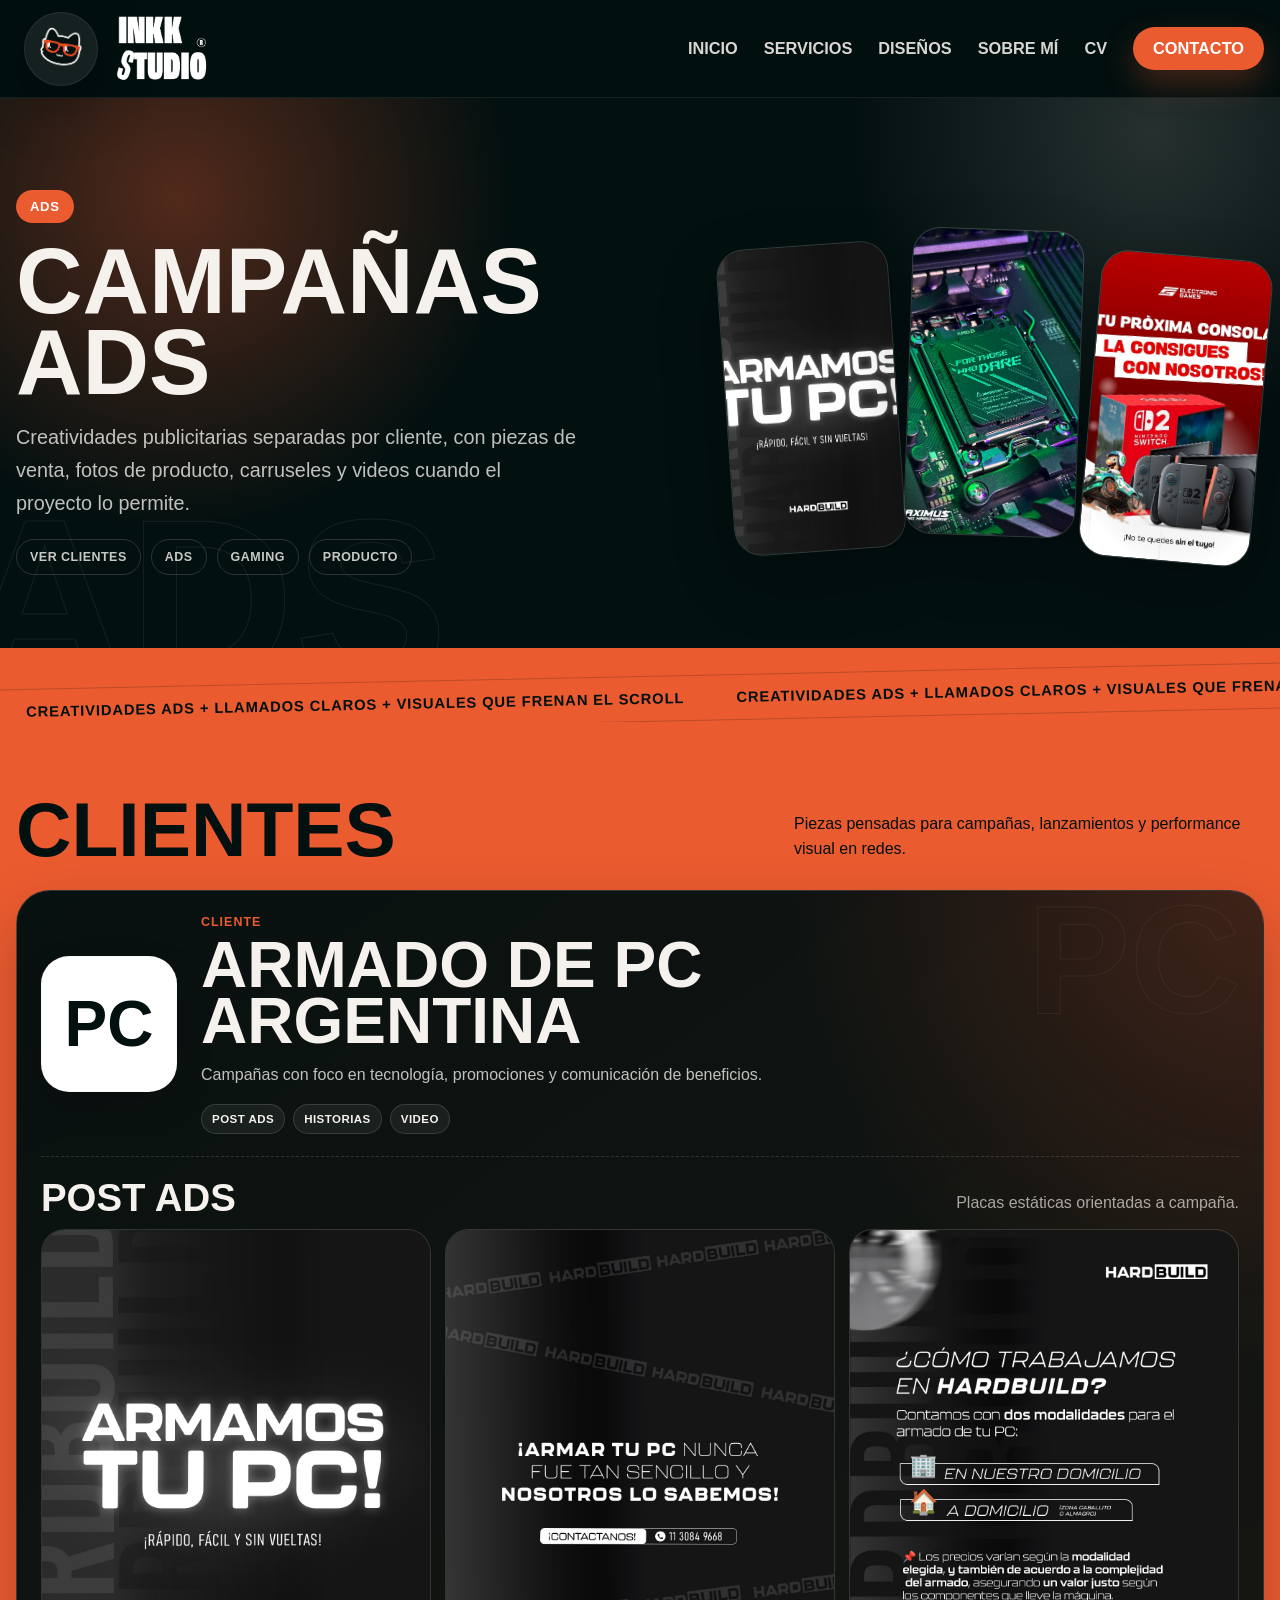
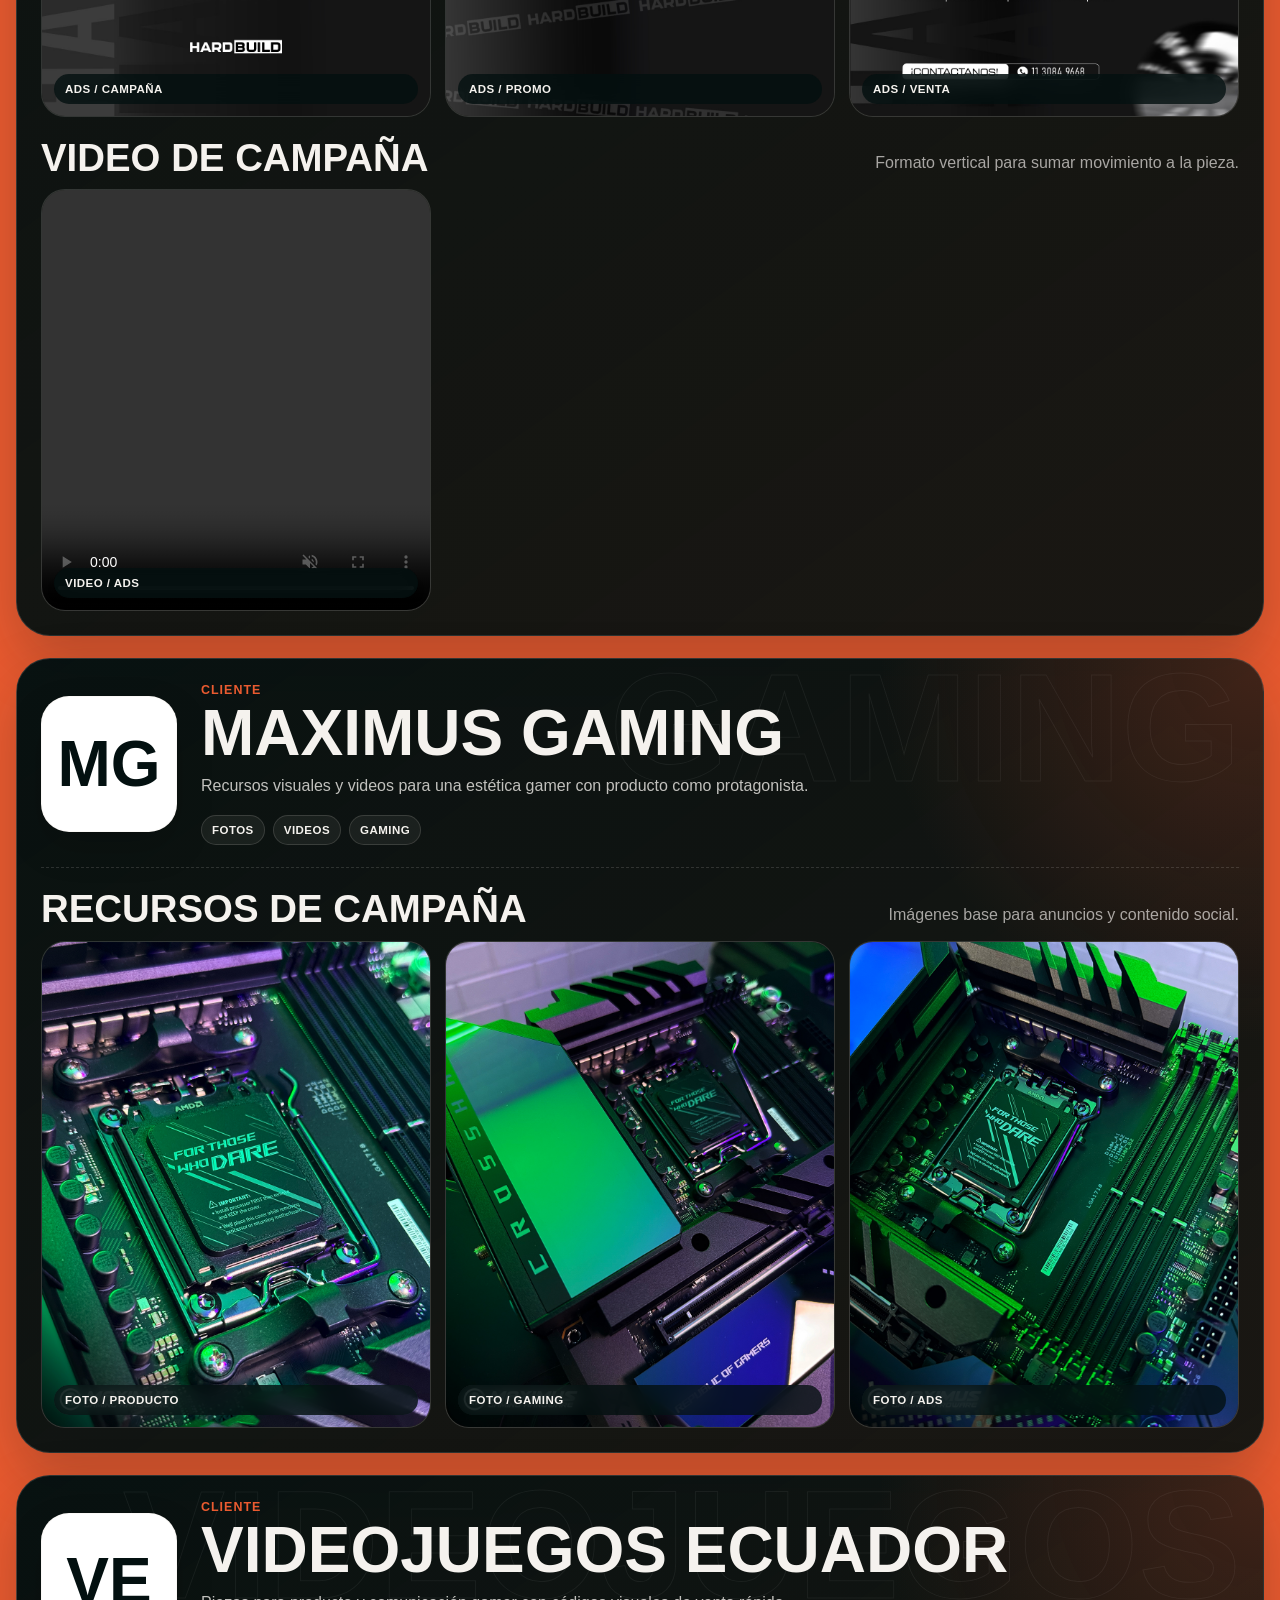
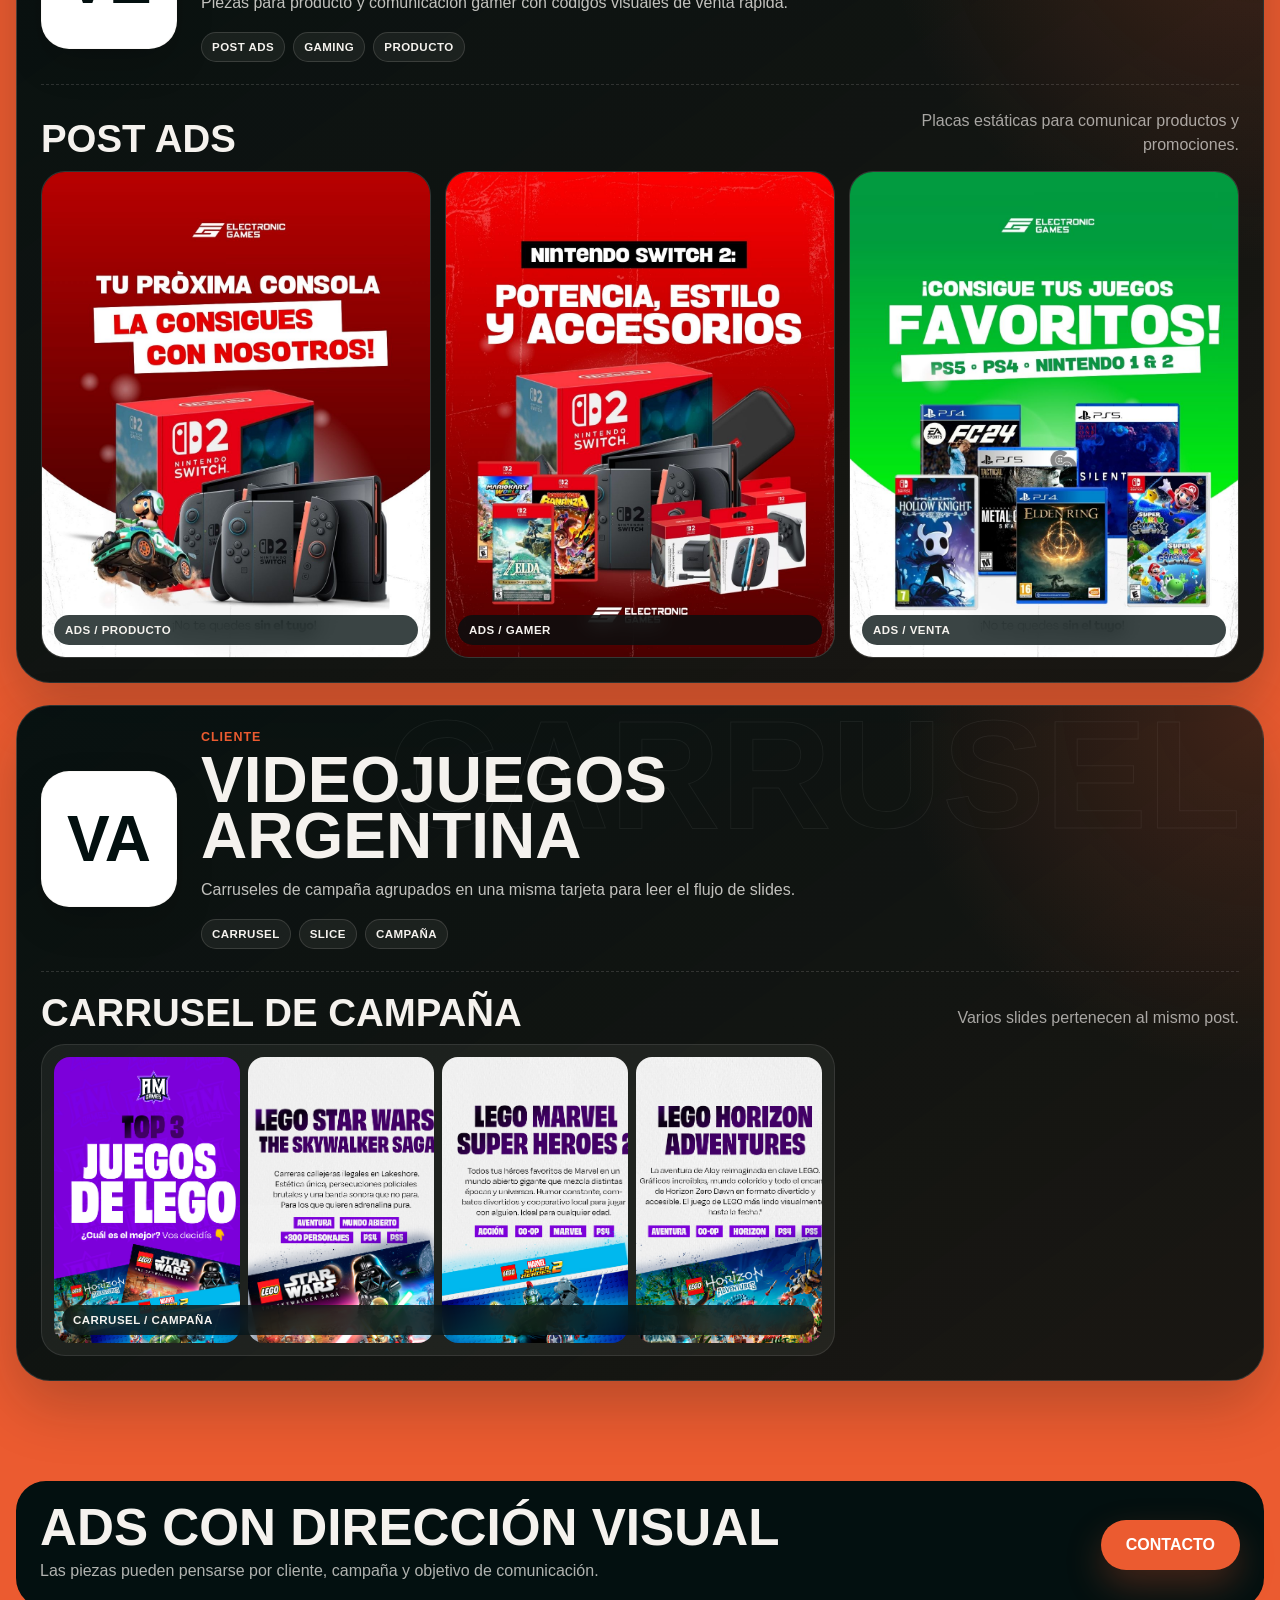
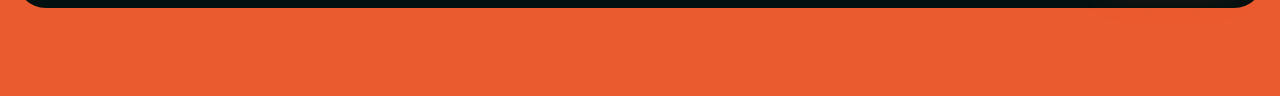
==== commit 040de5ad: "ajustes y archivos cname" ====
--- a/servicios/campanas-ads.html
+++ b/servicios/campanas-ads.html
@@ -15,7 +15,7 @@
           <img src="../assets/gato.png" alt="Logo Inkkstudios_">
         </div>
         <div class="brand-name">
-          <img src="../assets/Logo Blanco.png" alt="Inkkstudios_" class="brand-wordmark">
+          <img src="../assets/LogoBlanco.png" alt="Inkkstudios_" class="brand-wordmark">
         </div>
       </a>
 
